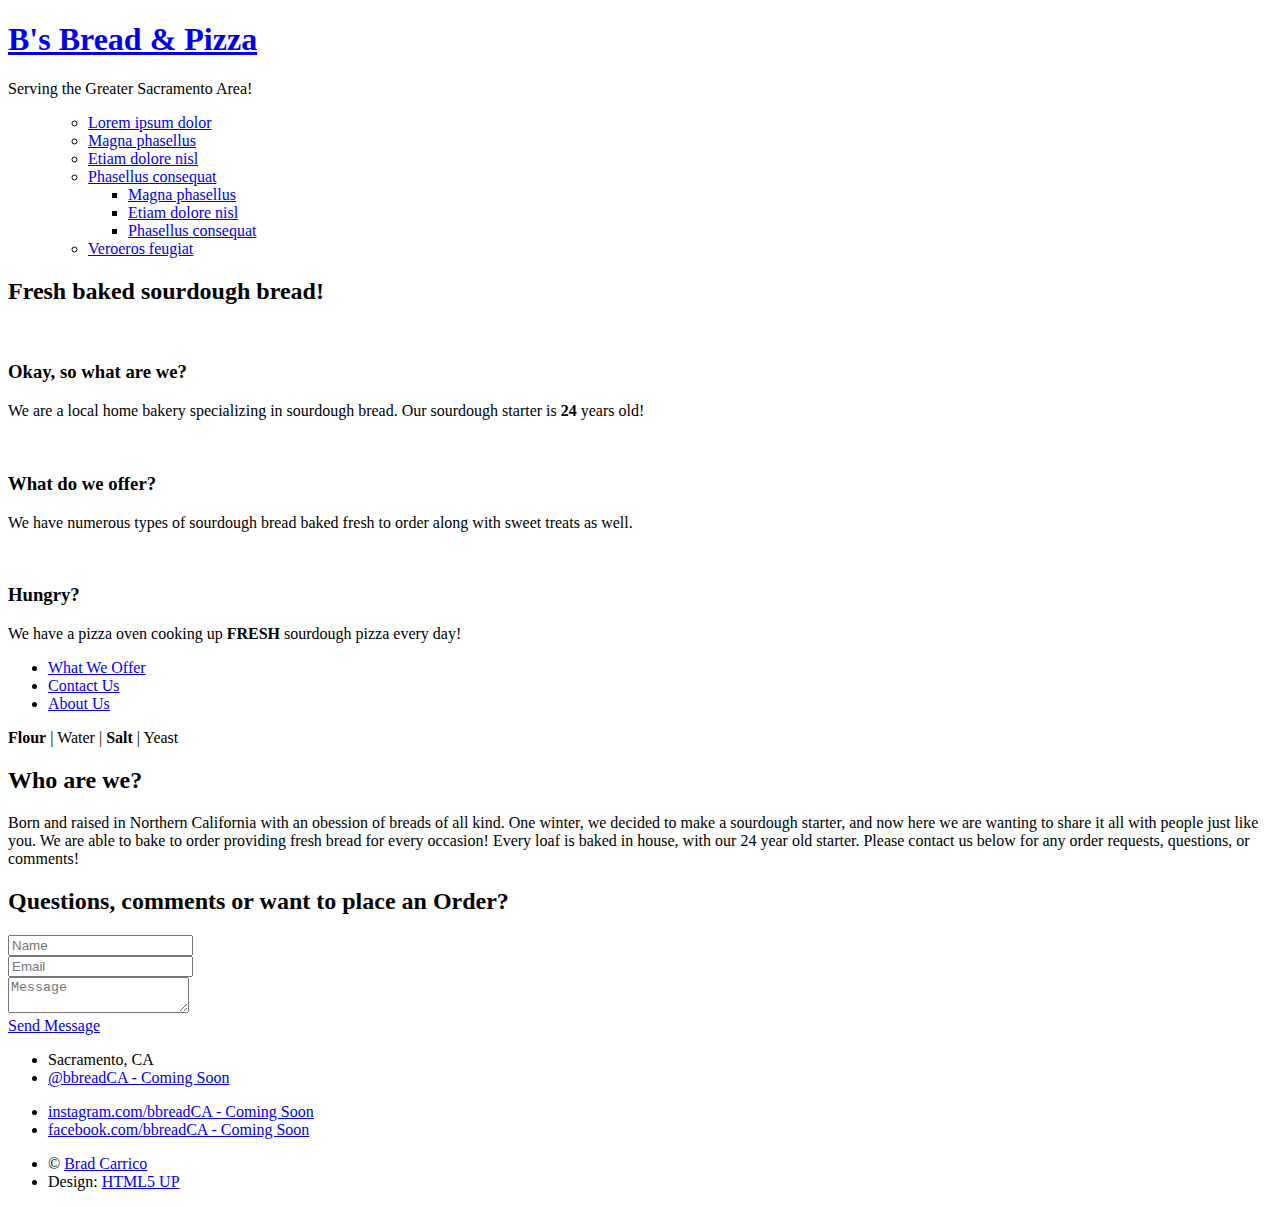
==== index.html @ 831bbad7 "Update text from example to live product. Info links to coming soon" ====
<!DOCTYPE HTML>
<!--
	Strongly Typed by HTML5 UP
	html5up.net | @ajlkn
	Free for personal and commercial use under the CCA 3.0 license (html5up.net/license)
-->
<html>
	<head>
		<title>B's Bread & Pizza</title>
		<meta charset="utf-8" />
		<meta name="viewport" content="width=device-width, initial-scale=1, user-scalable=no" />
		<link rel="stylesheet" href="assets/css/main.css" />
	</head>
	<body class="homepage is-preload">
		<div id="page-wrapper">

			<!-- Header -->
				<section id="header">
					<div class="container">

						<!-- Logo -->
							<h1 id="logo"><a href="index.html">B's Bread & Pizza</a></h1>
							<p>Serving the Greater Sacramento Area!</p>
							<!-- <p>111 North Street, Sacramento, CA 00000   |   (555) 555-5555</p> -->
						

						<!-- Nav -->
							<nav id="nav">
								<ul>
									<!-- <li><a class="icon solid fa-home" href="index.html"><span>Introduction</span></a></li>
									<li>
										<a href="#" class="icon fa-chart-bar"><span>Dropdown</span></a> -->
										<ul>
											<li><a href="#">Lorem ipsum dolor</a></li>
											<li><a href="#">Magna phasellus</a></li>
											<li><a href="#">Etiam dolore nisl</a></li>
											<li>
												<a href="#">Phasellus consequat</a>
												<ul>
													<li><a href="#">Magna phasellus</a></li>
													<li><a href="#">Etiam dolore nisl</a></li>
													<li><a href="#">Phasellus consequat</a></li>
												</ul>
											</li>
											<li><a href="#">Veroeros feugiat</a></li>
										</ul>
									</li>
									<!-- <li><a class="icon solid fa-cog" href="left-sidebar.html"><span>Left Sidebar</span></a></li> -->
									<!-- <li><a class="icon solid fa-retweet" href="right-sidebar.html"><span>Right Sidebar</span></a></li>
									<li><a class="icon solid fa-sitemap" href="no-sidebar.html"><span>No Sidebar</span></a></li> -->
								</ul>
							</nav>

					</div>
				</section>

			<!-- Features -->
				<section id="features">
					<div class="container">
						<header>
							<h2>Fresh baked <strong>sourdough</strong> bread!</h2>
						</header>
						<div class="row aln-center">
							<div class="col-4 col-6-medium col-12-small">

								<!-- Feature -->
									<section>
										<a href="#banner" class="image featured"><img src="images/bread01.jpg" alt="" /></a>
										<header>
											<h3>Okay, so what are we?</h3>
										</header>
										<p>We are a local home bakery specializing in sourdough bread. Our sourdough starter is <strong>24</strong> years old!</p>
									</section>

							</div>
							<div class="col-4 col-6-medium col-12-small">

								<!-- Feature -->
									<section>
										<a href="#" class="image featured"><img src="images/breads.jpg" alt="" /></a>
										<header>
											<h3>What do we offer?</h3>
										</header>
										<p>We have numerous types of sourdough bread baked fresh to order along with sweet treats as well.</p>
									</section>

							</div>
							<div class="col-4 col-6-medium col-12-small">

								<!-- Feature -->
									<section>
										<a href="#" class="image featured"><img src="images/pizza01.jpg" alt="" /></a>
										<header>
											<h3>Hungry?</h3>
										</header>
										<p>We have a pizza oven cooking up <strong>FRESH</strong> sourdough pizza every day!</p>
									</section>

							</div>
							<div class="col-12">
								<ul class="actions">
									<li><a href="./menu.html" class="button icon solid fa-file" target="_blank">What We Offer</a></li>
									<li><a href="#footer" class="button icon solid fa-file">Contact Us</a></li>
									<li><a href="#banner" class="button icon solid fa-file">About Us</a></li>
								</ul>
							</div>
						</div>
					</div>
				</section>

			<!-- Banner -->
				<section id="banner">
					<div class="container">
						<p><strong>Flour</strong> | Water | <strong>Salt</strong> | Yeast </p>
					</div>
				</section>

			<!-- Main -->
				<section id="main">
					<div class="container">
						<div class="row">

							<!-- Content -->
								<div id="content" class="col-8 col-12-medium">

									<!-- Post -->
										<article class="box post">
											<header>
												<h2>Who are we?</h2>
											</header>
											<!-- <a href="#" class="image featured"><img src="images/bakers02.jpg" alt="" /></a> -->
											<!-- <h3>I mean isn't it possible?</h3> -->
											<p>Born and raised in Northern California with an obession of breads of all kind. One winter, we decided to make a sourdough starter, and now here we are wanting to share it all with people just like you. We are able to bake to order providing fresh bread for every occasion! Every loaf is baked in house, with our 24 year old starter. Please contact us below for any order requests, questions, or comments!</p>
											<!-- <ul class="actions">
												<li><a href="#" class="button icon solid fa-file">Continue Reading</a></li>
											</ul> -->
										</article>

									<!-- Post -->
										<!-- <article class="box post">
											<header>
												<h2><a href="#">By the way, many thanks to <strong>regularjane</strong>
												for these awesome demo photos</a></h2>
											</header>
											<a href="#" class="image featured"><img src="images/pic05.jpg" alt="" /></a>
											<h3>You should probably check out her work</h3>
											<p>Phasellus laoreet massa id justo mattis pharetra. Fusce suscipit
											ligula vel quam viverra sit amet mollis tortor congue. Sed quis mauris
											sit amet magna accumsan tristique. Curabitur leo nibh, rutrum eu malesuada
											in, tristique at erat lorem ipsum dolor sit amet lorem ipsum sed consequat
											consequat magna tempus lorem ipsum consequat Phasellus laoreet massa id
											in, tristique at erat lorem ipsum dolor sit amet lorem ipsum sed consequat
											magna tempus veroeros lorem sed tempus aliquam lorem ipsum veroeros
											consequat magna tempus lorem ipsum consequat Phasellus laoreet massa id
											justo mattis pharetra. Fusce suscipit ligula vel quam viverra sit amet
											mollis tortor congue. Sed quis mauris sit amet magna accumsan tristique.
											Curabitur leo nibh, rutrum malesuada.</p>
											<p>Erat lorem ipsum veroeros consequat magna tempus lorem ipsum consequat
											Phasellus laoreet massa id justo mattis pharetra. Fusce suscipit ligula
											vel quam viverra sit amet mollis tortor congue. Sed quis mauris sit amet
											magna accumsan tristique. Curabitur leo nibh, rutrum eu malesuada in,
											tristique at erat. Curabitur leo nibh, rutrum eu malesuada in, tristique
											at erat lorem ipsum dolor sit amet lorem ipsum sed consequat magna
											tempus veroeros lorem sed tempus aliquam lorem ipsum veroeros consequat
											magna tempus.</p>
											<ul class="actions">
												<li><a href="#" class="button icon solid fa-file">Continue Reading</a></li>
											</ul>
										</article> -->

								<!-- </div> -->

							<!-- Sidebar -->
								<!-- <div id="sidebar" class="col-4 col-12-medium"> -->

									<!-- Excerpts -->
										<!-- <section>
											<ul class="divided"> -->
												<!-- <li> -->

													<!-- Excerpt -->
														<!-- <article class="box excerpt">
															<header>
																<span class="date">July 30</span>
																<h3><a href="#">Just another post</a></h3>
															</header>
															<p>Lorem ipsum dolor odio facilisis convallis. Etiam non nunc vel est
															suscipit convallis non id orci lorem ipsum sed magna consequat feugiat lorem dolore.</p>
														</article>

												</li>
												<li> -->

													<!-- Excerpt -->
														<!-- <article class="box excerpt">
															<header>
																<span class="date">July 28</span>
																<h3><a href="#">And another post</a></h3>
															</header>
															<p>Lorem ipsum dolor odio facilisis convallis. Etiam non nunc vel est
															suscipit convallis non id orci lorem ipsum sed magna consequat feugiat lorem dolore.</p>
														</article>

													</li> -->
												<!-- <li> -->

													<!-- Excerpt -->
														<!-- <article class="box excerpt">
															<header>
																<span class="date">July 24</span>
																<h3><a href="#">One more post</a></h3>
															</header>
															<p>Lorem ipsum dolor odio facilisis convallis. Etiam non nunc vel est
															suscipit convallis non id orci lorem ipsum sed magna consequat feugiat lorem dolore.</p>
														</article>

												</li>
											</ul>
										</section> -->

									<!-- Highlights -->
										<!-- <section>
											<ul class="divided">
												<li> -->

													<!-- Highlight -->
														<!-- <article class="box highlight">
															<header>
																<h3><a href="#">Something of note</a></h3>
															</header>
															<a href="#" class="image left"><img src="images/pic06.jpg" alt="" /></a>
															<p>Phasellus sed laoreet massa id justo mattis pharetra. Fusce suscipit ligula vel quam
															viverra sit amet mollis tortor congue magna lorem ipsum dolor et quisque ut odio facilisis
															convallis. Etiam non nunc vel est suscipit convallis non id orci. Ut interdum tempus
															facilisis convallis. Etiam non nunc vel est suscipit convallis non id orci.</p>
															<ul class="actions">
																<li><a href="#" class="button icon solid fa-file">Learn More</a></li>
															</ul>
														</article>

												</li> -->
													<!-- <li> -->

													<!-- Highlight -->
														<!-- <article class="box highlight">
															<header>
																<h3><a href="#">Something of less note</a></h3>
															</header>
															<a href="#" class="image left"><img src="images/pic07.jpg" alt="" /></a>
															<p>Phasellus sed laoreet massa id justo mattis pharetra. Fusce suscipit ligula vel quam
															viverra sit amet mollis tortor congue magna lorem ipsum dolor et quisque ut odio facilisis
															convallis. Etiam non nunc vel est suscipit convallis non id orci. Ut interdum tempus
															facilisis convallis. Etiam non nunc vel est suscipit convallis non id orci.</p>
															<ul class="actions">
																<li><a href="#" class="button icon solid fa-file">Learn More</a></li>
															</ul> -->
														<!-- </article> -->

												<!-- </li> -->
											<!-- </ul>
										</section> -->

								<!-- </div> -->

						</div>
					</div>
				</section>

			<!-- Footer -->
				<section id="footer">
					<div class="container">
						<header>
							<h2>Questions, comments or want to place an Order?</h2>
						</header>
						<div class="row">
							<div class="col-6 col-12-medium">
								<section>
									<form method="post" action="#">
										<div class="row gtr-50">
											<div class="col-6 col-12-small">
												<input name="name" placeholder="Name" type="text" />
											</div>
											<div class="col-6 col-12-small">
												<input name="email" placeholder="Email" type="text" />
											</div>
											<div class="col-12">
												<textarea name="message" placeholder="Message"></textarea>
											</div>
											<div class="col-12">
												<a href="#" class="form-button-submit button icon solid fa-envelope">Send Message</a>
											</div>
										</div>
									</form>
								</section>
							</div>
							<div class="col-6 col-12-medium">
								<section>
									<!-- <p>Erat lorem ipsum veroeros consequat magna tempus lorem ipsum consequat Phaselamet
									mollis tortor congue. Sed quis mauris sit amet magna accumsan tristique. Curabitur
									leo nibh, rutrum eu malesuada.</p> -->
									<div class="row">
										<div class="col-6 col-12-small">
											<ul class="icons">
												<li class="icon solid fa-home">
													Sacramento, CA
												</li>
												<li class="icon brands fa-twitter">
													<a href="#">@bbreadCA - Coming Soon</a>
												</li>
												<!-- <li class="icon solid fa-phone">
													(555) 555-5555
												</li> -->
												<!-- <li class="icon solid fa-envelope">
													<a href="#">orders@bbread.com</a>
												</li> -->
											</ul>
										</div>
										<div class="col-6 col-12-small">
											<ul class="icons">
												
												<li class="icon brands fa-instagram">
													<a href="#">instagram.com/bbreadCA - Coming Soon</a>
												</li>
												<!-- <li class="icon brands fa-dribbble">
													<a href="#">dribbble.com/untitled</a>
												</li> -->
												<li class="icon brands fa-facebook-f">
													<a href="#">facebook.com/bbreadCA - Coming Soon</a>
												</li>
											</ul>
										</div>
									</div>
								</section>
							</div>
						</div>
					</div>
					<div id="copyright" class="container">
						<ul class="links">
							<li>&copy; <a href="https://carrib.netlify.app" target="_blank">Brad Carrico</a></li><li>Design: <a href="http://html5up.net" target="_blank">HTML5 UP</a></li>
						</ul>
					</div>
				</section>

		</div>

		<!-- Scripts -->
			<script src="assets/js/jquery.min.js"></script>
			<script src="assets/js/jquery.dropotron.min.js"></script>
			<script src="assets/js/browser.min.js"></script>
			<script src="assets/js/breakpoints.min.js"></script>
			<script src="assets/js/util.js"></script>
			<script src="assets/js/main.js"></script>

	</body>
</html>
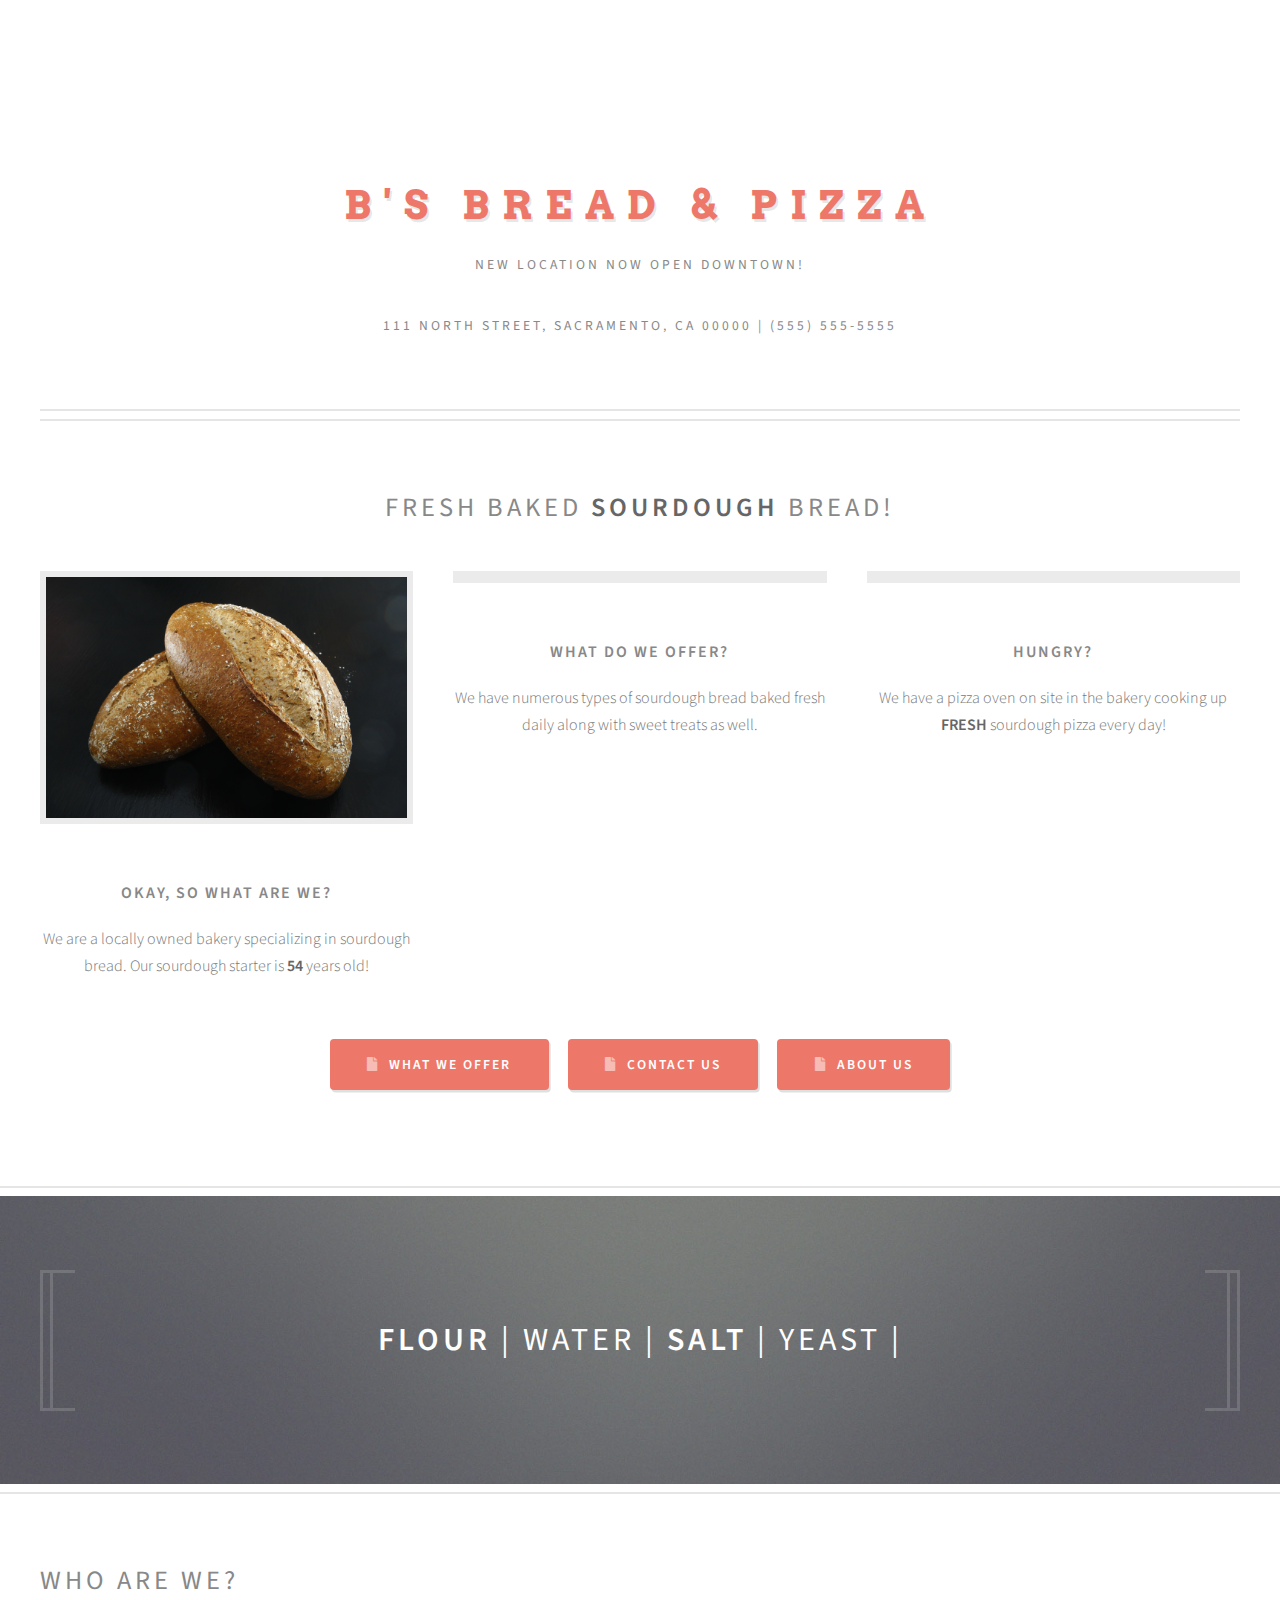
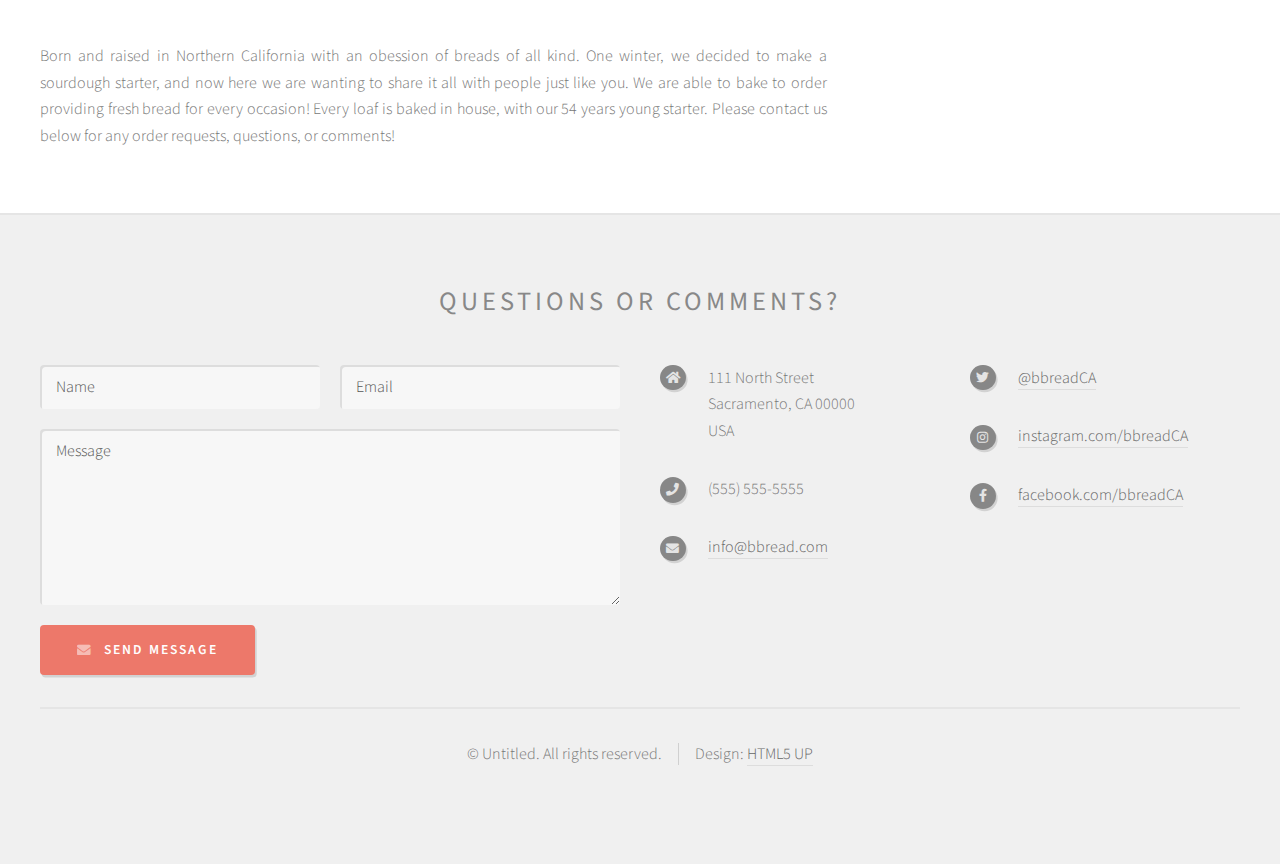
==== commit c6b5a0e1: "first commit" ====
--- a/index.html
+++ b/index.html
@@ -20,8 +20,8 @@
 
 						<!-- Logo -->
 							<h1 id="logo"><a href="index.html">B's Bread & Pizza</a></h1>
-							<p>Serving the Greater Sacramento Area!</p>
-							<!-- <p>111 North Street, Sacramento, CA 00000   |   (555) 555-5555</p> -->
+							<p>New location now open downtown!</p>
+							<p>111 North Street, Sacramento, CA 00000   |   (555) 555-5555</p>
 						
 
 						<!-- Nav -->
@@ -69,7 +69,7 @@
 										<header>
 											<h3>Okay, so what are we?</h3>
 										</header>
-										<p>We are a local home bakery specializing in sourdough bread. Our sourdough starter is <strong>24</strong> years old!</p>
+										<p>We are a locally owned bakery specializing in sourdough bread. Our sourdough starter is <strong>54</strong> years old!</p>
 									</section>
 
 							</div>
@@ -81,7 +81,7 @@
 										<header>
 											<h3>What do we offer?</h3>
 										</header>
-										<p>We have numerous types of sourdough bread baked fresh to order along with sweet treats as well.</p>
+										<p>We have numerous types of sourdough bread baked fresh daily along with sweet treats as well.</p>
 									</section>
 
 							</div>
@@ -93,13 +93,13 @@
 										<header>
 											<h3>Hungry?</h3>
 										</header>
-										<p>We have a pizza oven cooking up <strong>FRESH</strong> sourdough pizza every day!</p>
+										<p>We have a pizza oven on site in the bakery cooking up <strong>FRESH</strong> sourdough pizza every day!</p>
 									</section>
 
 							</div>
 							<div class="col-12">
 								<ul class="actions">
-									<li><a href="./menu.html" class="button icon solid fa-file" target="_blank">What We Offer</a></li>
+									<li><a href="./menu.html" class="button icon solid fa-file">What We Offer</a></li>
 									<li><a href="#footer" class="button icon solid fa-file">Contact Us</a></li>
 									<li><a href="#banner" class="button icon solid fa-file">About Us</a></li>
 								</ul>
@@ -111,7 +111,7 @@
 			<!-- Banner -->
 				<section id="banner">
 					<div class="container">
-						<p><strong>Flour</strong> | Water | <strong>Salt</strong> | Yeast </p>
+						<p><strong>Flour</strong> | Water | <strong>Salt</strong> | Yeast |</p>
 					</div>
 				</section>
 
@@ -130,7 +130,7 @@
 											</header>
 											<!-- <a href="#" class="image featured"><img src="images/bakers02.jpg" alt="" /></a> -->
 											<!-- <h3>I mean isn't it possible?</h3> -->
-											<p>Born and raised in Northern California with an obession of breads of all kind. One winter, we decided to make a sourdough starter, and now here we are wanting to share it all with people just like you. We are able to bake to order providing fresh bread for every occasion! Every loaf is baked in house, with our 24 year old starter. Please contact us below for any order requests, questions, or comments!</p>
+											<p>Born and raised in Northern California with an obession of breads of all kind. One winter, we decided to make a sourdough starter, and now here we are wanting to share it all with people just like you. We are able to bake to order providing fresh bread for every occasion! Every loaf is baked in house, with our 54 years young starter. Please contact us below for any order requests, questions, or comments!</p>
 											<!-- <ul class="actions">
 												<li><a href="#" class="button icon solid fa-file">Continue Reading</a></li>
 											</ul> -->
@@ -270,7 +270,7 @@
 				<section id="footer">
 					<div class="container">
 						<header>
-							<h2>Questions, comments or want to place an Order?</h2>
+							<h2>Questions or comments?</h2>
 						</header>
 						<div class="row">
 							<div class="col-6 col-12-medium">
@@ -302,30 +302,31 @@
 										<div class="col-6 col-12-small">
 											<ul class="icons">
 												<li class="icon solid fa-home">
-													Sacramento, CA
-												</li>
-												<li class="icon brands fa-twitter">
-													<a href="#">@bbreadCA - Coming Soon</a>
-												</li>
-												<!-- <li class="icon solid fa-phone">
+													111 North Street<br />
+													Sacramento, CA 00000<br />
+													USA
+												</li>
+												<li class="icon solid fa-phone">
 													(555) 555-5555
-												</li> -->
-												<!-- <li class="icon solid fa-envelope">
-													<a href="#">orders@bbread.com</a>
-												</li> -->
+												</li>
+												<li class="icon solid fa-envelope">
+													<a href="#">info@bbread.com</a>
+												</li>
 											</ul>
 										</div>
 										<div class="col-6 col-12-small">
 											<ul class="icons">
-												
+												<li class="icon brands fa-twitter">
+													<a href="#">@bbreadCA</a>
+												</li>
 												<li class="icon brands fa-instagram">
-													<a href="#">instagram.com/bbreadCA - Coming Soon</a>
+													<a href="#">instagram.com/bbreadCA</a>
 												</li>
 												<!-- <li class="icon brands fa-dribbble">
-													<a href="#">dribbble.com/untitled</a>
-												</li> -->
+													<a href="#">dribbble.com/untitled</a> -->
+												</li>
 												<li class="icon brands fa-facebook-f">
-													<a href="#">facebook.com/bbreadCA - Coming Soon</a>
+													<a href="#">facebook.com/bbreadCA</a>
 												</li>
 											</ul>
 										</div>
@@ -336,7 +337,7 @@
 					</div>
 					<div id="copyright" class="container">
 						<ul class="links">
-							<li>&copy; <a href="https://carrib.netlify.app" target="_blank">Brad Carrico</a></li><li>Design: <a href="http://html5up.net" target="_blank">HTML5 UP</a></li>
+							<li>&copy; Untitled. All rights reserved.</li><li>Design: <a href="http://html5up.net">HTML5 UP</a></li>
 						</ul>
 					</div>
 				</section>
--- a/assets/css/main.css
+++ b/assets/css/main.css
@@ -0,0 +1,2705 @@
+@import url("fontawesome-all.min.css");
+@import url("https://fonts.googleapis.com/css?family=Source+Sans+Pro:300,400,600|Arvo:700");
+
+/*
+	Strongly Typed by HTML5 UP
+	html5up.net | @ajlkn
+	Free for personal and commercial use under the CCA 3.0 license (html5up.net/license)
+*/
+
+html, body, div, span, applet, object,
+iframe, h1, h2, h3, h4, h5, h6, p, blockquote,
+pre, a, abbr, acronym, address, big, cite,
+code, del, dfn, em, img, ins, kbd, q, s, samp,
+small, strike, strong, sub, sup, tt, var, b,
+u, i, center, dl, dt, dd, ol, ul, li, fieldset,
+form, label, legend, table, caption, tbody,
+tfoot, thead, tr, th, td, article, aside,
+canvas, details, embed, figure, figcaption,
+footer, header, hgroup, menu, nav, output, ruby,
+section, summary, time, mark, audio, video {
+	margin: 0;
+	padding: 0;
+	border: 0;
+	font-size: 100%;
+	font: inherit;
+	vertical-align: baseline;}
+
+article, aside, details, figcaption, figure,
+footer, header, hgroup, menu, nav, section {
+	display: block;}
+
+body {
+	line-height: 1;
+}
+
+ol, ul {
+	list-style: none;
+}
+
+blockquote, q {
+	quotes: none;
+}
+
+	blockquote:before, blockquote:after, q:before, q:after {
+		content: '';
+		content: none;
+	}
+
+table {
+	border-collapse: collapse;
+	border-spacing: 0;
+}
+
+body {
+	-webkit-text-size-adjust: none;
+}
+
+mark {
+	background-color: transparent;
+	color: inherit;
+}
+
+input::-moz-focus-inner {
+	border: 0;
+	padding: 0;
+}
+
+input, select, textarea {
+	-moz-appearance: none;
+	-webkit-appearance: none;
+	-ms-appearance: none;
+	appearance: none;
+}
+
+/* Basic */
+
+	html {
+		box-sizing: border-box;
+	}
+
+	*, *:before, *:after {
+		box-sizing: inherit;
+	}
+
+	body {
+		background: #f0f0f0;
+	}
+
+		body.is-preload *, body.is-preload *:before, body.is-preload *:after {
+			-moz-animation: none !important;
+			-webkit-animation: none !important;
+			-ms-animation: none !important;
+			animation: none !important;
+			-moz-transition: none !important;
+			-webkit-transition: none !important;
+			-ms-transition: none !important;
+			transition: none !important;
+		}
+
+	body, input, textarea, select {
+		font-family: 'Source Sans Pro';
+		font-weight: 300;
+		color: #777;
+		line-height: 1.65em;
+		font-size: 15pt;
+	}
+
+	h1, h2, h3, h4, h5, h6 {
+		font-weight: 600;
+		text-transform: uppercase;
+		color: #888;
+	}
+
+	h1 a, h2 a, h3 a, h4 a, h5 a, h6 a {
+		color: inherit;
+		text-decoration: none;
+		border: 0;
+	}
+
+	h2 {
+		font-size: 1.65em;
+		font-weight: 400;
+		letter-spacing: 4px;
+		margin: 0 0 1.5em 0;
+		line-height: 1.75em;
+	}
+
+	h3 {
+		font-size: 1em;
+		letter-spacing: 2px;
+		margin: 0 0 1.25em 0;
+	}
+
+	a {
+		-moz-transition: color 0.25s ease-in-out, border-bottom-color 0.25s ease-in-out;
+		-webkit-transition: color 0.25s ease-in-out, border-bottom-color 0.25s ease-in-out;
+		-ms-transition: color 0.25s ease-in-out, border-bottom-color 0.25s ease-in-out;
+		transition: color 0.25s ease-in-out, border-bottom-color 0.25s ease-in-out;
+		color: #666;
+		text-decoration: none;
+		border-bottom: solid 1px #ddd;
+	}
+
+		a strong {
+			-moz-transition: color 0.25s ease-in-out, border-bottom-color 0.25s ease-in-out;
+			-webkit-transition: color 0.25s ease-in-out, border-bottom-color 0.25s ease-in-out;
+			-ms-transition: color 0.25s ease-in-out, border-bottom-color 0.25s ease-in-out;
+			transition: color 0.25s ease-in-out, border-bottom-color 0.25s ease-in-out;
+		}
+
+		a:hover {
+			color: #ed786a;
+			border-bottom-color: rgba(255, 255, 255, 0);
+		}
+
+			a:hover strong {
+				color: #ed786a;
+			}
+
+	strong, b {
+		font-weight: 600;
+		color: #666;
+	}
+
+	em, i {
+		font-style: italic;
+	}
+
+	sub {
+		position: relative;
+		top: 0.5em;
+		font-size: 0.8em;
+	}
+
+	sup {
+		position: relative;
+		top: -0.5em;
+		font-size: 0.8em;
+	}
+
+	hr {
+		border: 0;
+		border-top: solid 1px #ddd;
+	}
+
+	blockquote {
+		border-left: solid 0.5em #ddd;
+		padding: 1em 0 1em 2em;
+		font-style: italic;
+	}
+
+	p {
+		text-align: justify;
+		margin-bottom: 2em;
+	}
+
+	ul, ol, dl, table, blockquote {
+		margin-bottom: 2em;
+	}
+
+	br.clear {
+		clear: both;
+	}
+
+/* Container */
+
+	.container {
+		margin: 0 auto;
+		max-width: 100%;
+		width: 70em;
+	}
+
+		@media screen and (max-width: 1680px) {
+
+			.container {
+				width: 68em;
+			}
+
+		}
+
+		@media screen and (max-width: 1280px) {
+
+			.container {
+				width: calc(100% - 80px);
+			}
+
+		}
+
+		@media screen and (max-width: 980px) {
+
+			.container {
+				width: calc(100% - 100px);
+			}
+
+		}
+
+		@media screen and (max-width: 736px) {
+
+			.container {
+				width: calc(100% - 40px);
+			}
+
+		}
+
+/* Row */
+
+	.row {
+		display: flex;
+		flex-wrap: wrap;
+		box-sizing: border-box;
+		align-items: stretch;
+	}
+
+		.row > * {
+			box-sizing: border-box;
+		}
+
+		.row.gtr-uniform > * > :last-child {
+			margin-bottom: 0;
+		}
+
+		.row.aln-left {
+			justify-content: flex-start;
+		}
+
+		.row.aln-center {
+			justify-content: center;
+		}
+
+		.row.aln-right {
+			justify-content: flex-end;
+		}
+
+		.row.aln-top {
+			align-items: flex-start;
+		}
+
+		.row.aln-middle {
+			align-items: center;
+		}
+
+		.row.aln-bottom {
+			align-items: flex-end;
+		}
+
+		.row > .imp {
+			order: -1;
+		}
+
+		.row > .col-1 {
+			width: 8.33333%;
+		}
+
+		.row > .off-1 {
+			margin-left: 8.33333%;
+		}
+
+		.row > .col-2 {
+			width: 16.66667%;
+		}
+
+		.row > .off-2 {
+			margin-left: 16.66667%;
+		}
+
+		.row > .col-3 {
+			width: 25%;
+		}
+
+		.row > .off-3 {
+			margin-left: 25%;
+		}
+
+		.row > .col-4 {
+			width: 33.33333%;
+		}
+
+		.row > .off-4 {
+			margin-left: 33.33333%;
+		}
+
+		.row > .col-5 {
+			width: 41.66667%;
+		}
+
+		.row > .off-5 {
+			margin-left: 41.66667%;
+		}
+
+		.row > .col-6 {
+			width: 50%;
+		}
+
+		.row > .off-6 {
+			margin-left: 50%;
+		}
+
+		.row > .col-7 {
+			width: 58.33333%;
+		}
+
+		.row > .off-7 {
+			margin-left: 58.33333%;
+		}
+
+		.row > .col-8 {
+			width: 66.66667%;
+		}
+
+		.row > .off-8 {
+			margin-left: 66.66667%;
+		}
+
+		.row > .col-9 {
+			width: 75%;
+		}
+
+		.row > .off-9 {
+			margin-left: 75%;
+		}
+
+		.row > .col-10 {
+			width: 83.33333%;
+		}
+
+		.row > .off-10 {
+			margin-left: 83.33333%;
+		}
+
+		.row > .col-11 {
+			width: 91.66667%;
+		}
+
+		.row > .off-11 {
+			margin-left: 91.66667%;
+		}
+
+		.row > .col-12 {
+			width: 100%;
+		}
+
+		.row > .off-12 {
+			margin-left: 100%;
+		}
+
+		.row.gtr-0 {
+			margin-top: 0px;
+			margin-left: 0px;
+		}
+
+			.row.gtr-0 > * {
+				padding: 0px 0 0 0px;
+			}
+
+			.row.gtr-0.gtr-uniform {
+				margin-top: 0px;
+			}
+
+				.row.gtr-0.gtr-uniform > * {
+					padding-top: 0px;
+				}
+
+		.row.gtr-25 {
+			margin-top: -12.5px;
+			margin-left: -12.5px;
+		}
+
+			.row.gtr-25 > * {
+				padding: 12.5px 0 0 12.5px;
+			}
+
+			.row.gtr-25.gtr-uniform {
+				margin-top: -12.5px;
+			}
+
+				.row.gtr-25.gtr-uniform > * {
+					padding-top: 12.5px;
+				}
+
+		.row.gtr-50 {
+			margin-top: -25px;
+			margin-left: -25px;
+		}
+
+			.row.gtr-50 > * {
+				padding: 25px 0 0 25px;
+			}
+
+			.row.gtr-50.gtr-uniform {
+				margin-top: -25px;
+			}
+
+				.row.gtr-50.gtr-uniform > * {
+					padding-top: 25px;
+				}
+
+		.row {
+			margin-top: -50px;
+			margin-left: -50px;
+		}
+
+			.row > * {
+				padding: 50px 0 0 50px;
+			}
+
+			.row.gtr-uniform {
+				margin-top: -50px;
+			}
+
+				.row.gtr-uniform > * {
+					padding-top: 50px;
+				}
+
+		.row.gtr-150 {
+			margin-top: -75px;
+			margin-left: -75px;
+		}
+
+			.row.gtr-150 > * {
+				padding: 75px 0 0 75px;
+			}
+
+			.row.gtr-150.gtr-uniform {
+				margin-top: -75px;
+			}
+
+				.row.gtr-150.gtr-uniform > * {
+					padding-top: 75px;
+				}
+
+		.row.gtr-200 {
+			margin-top: -100px;
+			margin-left: -100px;
+		}
+
+			.row.gtr-200 > * {
+				padding: 100px 0 0 100px;
+			}
+
+			.row.gtr-200.gtr-uniform {
+				margin-top: -100px;
+			}
+
+				.row.gtr-200.gtr-uniform > * {
+					padding-top: 100px;
+				}
+
+		@media screen and (max-width: 1680px) {
+
+			.row {
+				display: flex;
+				flex-wrap: wrap;
+				box-sizing: border-box;
+				align-items: stretch;
+			}
+
+				.row > * {
+					box-sizing: border-box;
+				}
+
+				.row.gtr-uniform > * > :last-child {
+					margin-bottom: 0;
+				}
+
+				.row.aln-left {
+					justify-content: flex-start;
+				}
+
+				.row.aln-center {
+					justify-content: center;
+				}
+
+				.row.aln-right {
+					justify-content: flex-end;
+				}
+
+				.row.aln-top {
+					align-items: flex-start;
+				}
+
+				.row.aln-middle {
+					align-items: center;
+				}
+
+				.row.aln-bottom {
+					align-items: flex-end;
+				}
+
+				.row > .imp-xlarge {
+					order: -1;
+				}
+
+				.row > .col-1-xlarge {
+					width: 8.33333%;
+				}
+
+				.row > .off-1-xlarge {
+					margin-left: 8.33333%;
+				}
+
+				.row > .col-2-xlarge {
+					width: 16.66667%;
+				}
+
+				.row > .off-2-xlarge {
+					margin-left: 16.66667%;
+				}
+
+				.row > .col-3-xlarge {
+					width: 25%;
+				}
+
+				.row > .off-3-xlarge {
+					margin-left: 25%;
+				}
+
+				.row > .col-4-xlarge {
+					width: 33.33333%;
+				}
+
+				.row > .off-4-xlarge {
+					margin-left: 33.33333%;
+				}
+
+				.row > .col-5-xlarge {
+					width: 41.66667%;
+				}
+
+				.row > .off-5-xlarge {
+					margin-left: 41.66667%;
+				}
+
+				.row > .col-6-xlarge {
+					width: 50%;
+				}
+
+				.row > .off-6-xlarge {
+					margin-left: 50%;
+				}
+
+				.row > .col-7-xlarge {
+					width: 58.33333%;
+				}
+
+				.row > .off-7-xlarge {
+					margin-left: 58.33333%;
+				}
+
+				.row > .col-8-xlarge {
+					width: 66.66667%;
+				}
+
+				.row > .off-8-xlarge {
+					margin-left: 66.66667%;
+				}
+
+				.row > .col-9-xlarge {
+					width: 75%;
+				}
+
+				.row > .off-9-xlarge {
+					margin-left: 75%;
+				}
+
+				.row > .col-10-xlarge {
+					width: 83.33333%;
+				}
+
+				.row > .off-10-xlarge {
+					margin-left: 83.33333%;
+				}
+
+				.row > .col-11-xlarge {
+					width: 91.66667%;
+				}
+
+				.row > .off-11-xlarge {
+					margin-left: 91.66667%;
+				}
+
+				.row > .col-12-xlarge {
+					width: 100%;
+				}
+
+				.row > .off-12-xlarge {
+					margin-left: 100%;
+				}
+
+				.row.gtr-0 {
+					margin-top: 0px;
+					margin-left: 0px;
+				}
+
+					.row.gtr-0 > * {
+						padding: 0px 0 0 0px;
+					}
+
+					.row.gtr-0.gtr-uniform {
+						margin-top: 0px;
+					}
+
+						.row.gtr-0.gtr-uniform > * {
+							padding-top: 0px;
+						}
+
+				.row.gtr-25 {
+					margin-top: -12.5px;
+					margin-left: -12.5px;
+				}
+
+					.row.gtr-25 > * {
+						padding: 12.5px 0 0 12.5px;
+					}
+
+					.row.gtr-25.gtr-uniform {
+						margin-top: -12.5px;
+					}
+
+						.row.gtr-25.gtr-uniform > * {
+							padding-top: 12.5px;
+						}
+
+				.row.gtr-50 {
+					margin-top: -25px;
+					margin-left: -25px;
+				}
+
+					.row.gtr-50 > * {
+						padding: 25px 0 0 25px;
+					}
+
+					.row.gtr-50.gtr-uniform {
+						margin-top: -25px;
+					}
+
+						.row.gtr-50.gtr-uniform > * {
+							padding-top: 25px;
+						}
+
+				.row {
+					margin-top: -50px;
+					margin-left: -50px;
+				}
+
+					.row > * {
+						padding: 50px 0 0 50px;
+					}
+
+					.row.gtr-uniform {
+						margin-top: -50px;
+					}
+
+						.row.gtr-uniform > * {
+							padding-top: 50px;
+						}
+
+				.row.gtr-150 {
+					margin-top: -75px;
+					margin-left: -75px;
+				}
+
+					.row.gtr-150 > * {
+						padding: 75px 0 0 75px;
+					}
+
+					.row.gtr-150.gtr-uniform {
+						margin-top: -75px;
+					}
+
+						.row.gtr-150.gtr-uniform > * {
+							padding-top: 75px;
+						}
+
+				.row.gtr-200 {
+					margin-top: -100px;
+					margin-left: -100px;
+				}
+
+					.row.gtr-200 > * {
+						padding: 100px 0 0 100px;
+					}
+
+					.row.gtr-200.gtr-uniform {
+						margin-top: -100px;
+					}
+
+						.row.gtr-200.gtr-uniform > * {
+							padding-top: 100px;
+						}
+
+		}
+
+		@media screen and (max-width: 1280px) {
+
+			.row {
+				display: flex;
+				flex-wrap: wrap;
+				box-sizing: border-box;
+				align-items: stretch;
+			}
+
+				.row > * {
+					box-sizing: border-box;
+				}
+
+				.row.gtr-uniform > * > :last-child {
+					margin-bottom: 0;
+				}
+
+				.row.aln-left {
+					justify-content: flex-start;
+				}
+
+				.row.aln-center {
+					justify-content: center;
+				}
+
+				.row.aln-right {
+					justify-content: flex-end;
+				}
+
+				.row.aln-top {
+					align-items: flex-start;
+				}
+
+				.row.aln-middle {
+					align-items: center;
+				}
+
+				.row.aln-bottom {
+					align-items: flex-end;
+				}
+
+				.row > .imp-large {
+					order: -1;
+				}
+
+				.row > .col-1-large {
+					width: 8.33333%;
+				}
+
+				.row > .off-1-large {
+					margin-left: 8.33333%;
+				}
+
+				.row > .col-2-large {
+					width: 16.66667%;
+				}
+
+				.row > .off-2-large {
+					margin-left: 16.66667%;
+				}
+
+				.row > .col-3-large {
+					width: 25%;
+				}
+
+				.row > .off-3-large {
+					margin-left: 25%;
+				}
+
+				.row > .col-4-large {
+					width: 33.33333%;
+				}
+
+				.row > .off-4-large {
+					margin-left: 33.33333%;
+				}
+
+				.row > .col-5-large {
+					width: 41.66667%;
+				}
+
+				.row > .off-5-large {
+					margin-left: 41.66667%;
+				}
+
+				.row > .col-6-large {
+					width: 50%;
+				}
+
+				.row > .off-6-large {
+					margin-left: 50%;
+				}
+
+				.row > .col-7-large {
+					width: 58.33333%;
+				}
+
+				.row > .off-7-large {
+					margin-left: 58.33333%;
+				}
+
+				.row > .col-8-large {
+					width: 66.66667%;
+				}
+
+				.row > .off-8-large {
+					margin-left: 66.66667%;
+				}
+
+				.row > .col-9-large {
+					width: 75%;
+				}
+
+				.row > .off-9-large {
+					margin-left: 75%;
+				}
+
+				.row > .col-10-large {
+					width: 83.33333%;
+				}
+
+				.row > .off-10-large {
+					margin-left: 83.33333%;
+				}
+
+				.row > .col-11-large {
+					width: 91.66667%;
+				}
+
+				.row > .off-11-large {
+					margin-left: 91.66667%;
+				}
+
+				.row > .col-12-large {
+					width: 100%;
+				}
+
+				.row > .off-12-large {
+					margin-left: 100%;
+				}
+
+				.row.gtr-0 {
+					margin-top: 0px;
+					margin-left: 0px;
+				}
+
+					.row.gtr-0 > * {
+						padding: 0px 0 0 0px;
+					}
+
+					.row.gtr-0.gtr-uniform {
+						margin-top: 0px;
+					}
+
+						.row.gtr-0.gtr-uniform > * {
+							padding-top: 0px;
+						}
+
+				.row.gtr-25 {
+					margin-top: -10px;
+					margin-left: -10px;
+				}
+
+					.row.gtr-25 > * {
+						padding: 10px 0 0 10px;
+					}
+
+					.row.gtr-25.gtr-uniform {
+						margin-top: -10px;
+					}
+
+						.row.gtr-25.gtr-uniform > * {
+							padding-top: 10px;
+						}
+
+				.row.gtr-50 {
+					margin-top: -20px;
+					margin-left: -20px;
+				}
+
+					.row.gtr-50 > * {
+						padding: 20px 0 0 20px;
+					}
+
+					.row.gtr-50.gtr-uniform {
+						margin-top: -20px;
+					}
+
+						.row.gtr-50.gtr-uniform > * {
+							padding-top: 20px;
+						}
+
+				.row {
+					margin-top: -40px;
+					margin-left: -40px;
+				}
+
+					.row > * {
+						padding: 40px 0 0 40px;
+					}
+
+					.row.gtr-uniform {
+						margin-top: -40px;
+					}
+
+						.row.gtr-uniform > * {
+							padding-top: 40px;
+						}
+
+				.row.gtr-150 {
+					margin-top: -60px;
+					margin-left: -60px;
+				}
+
+					.row.gtr-150 > * {
+						padding: 60px 0 0 60px;
+					}
+
+					.row.gtr-150.gtr-uniform {
+						margin-top: -60px;
+					}
+
+						.row.gtr-150.gtr-uniform > * {
+							padding-top: 60px;
+						}
+
+				.row.gtr-200 {
+					margin-top: -80px;
+					margin-left: -80px;
+				}
+
+					.row.gtr-200 > * {
+						padding: 80px 0 0 80px;
+					}
+
+					.row.gtr-200.gtr-uniform {
+						margin-top: -80px;
+					}
+
+						.row.gtr-200.gtr-uniform > * {
+							padding-top: 80px;
+						}
+
+		}
+
+		@media screen and (max-width: 980px) {
+
+			.row {
+				display: flex;
+				flex-wrap: wrap;
+				box-sizing: border-box;
+				align-items: stretch;
+			}
+
+				.row > * {
+					box-sizing: border-box;
+				}
+
+				.row.gtr-uniform > * > :last-child {
+					margin-bottom: 0;
+				}
+
+				.row.aln-left {
+					justify-content: flex-start;
+				}
+
+				.row.aln-center {
+					justify-content: center;
+				}
+
+				.row.aln-right {
+					justify-content: flex-end;
+				}
+
+				.row.aln-top {
+					align-items: flex-start;
+				}
+
+				.row.aln-middle {
+					align-items: center;
+				}
+
+				.row.aln-bottom {
+					align-items: flex-end;
+				}
+
+				.row > .imp-medium {
+					order: -1;
+				}
+
+				.row > .col-1-medium {
+					width: 8.33333%;
+				}
+
+				.row > .off-1-medium {
+					margin-left: 8.33333%;
+				}
+
+				.row > .col-2-medium {
+					width: 16.66667%;
+				}
+
+				.row > .off-2-medium {
+					margin-left: 16.66667%;
+				}
+
+				.row > .col-3-medium {
+					width: 25%;
+				}
+
+				.row > .off-3-medium {
+					margin-left: 25%;
+				}
+
+				.row > .col-4-medium {
+					width: 33.33333%;
+				}
+
+				.row > .off-4-medium {
+					margin-left: 33.33333%;
+				}
+
+				.row > .col-5-medium {
+					width: 41.66667%;
+				}
+
+				.row > .off-5-medium {
+					margin-left: 41.66667%;
+				}
+
+				.row > .col-6-medium {
+					width: 50%;
+				}
+
+				.row > .off-6-medium {
+					margin-left: 50%;
+				}
+
+				.row > .col-7-medium {
+					width: 58.33333%;
+				}
+
+				.row > .off-7-medium {
+					margin-left: 58.33333%;
+				}
+
+				.row > .col-8-medium {
+					width: 66.66667%;
+				}
+
+				.row > .off-8-medium {
+					margin-left: 66.66667%;
+				}
+
+				.row > .col-9-medium {
+					width: 75%;
+				}
+
+				.row > .off-9-medium {
+					margin-left: 75%;
+				}
+
+				.row > .col-10-medium {
+					width: 83.33333%;
+				}
+
+				.row > .off-10-medium {
+					margin-left: 83.33333%;
+				}
+
+				.row > .col-11-medium {
+					width: 91.66667%;
+				}
+
+				.row > .off-11-medium {
+					margin-left: 91.66667%;
+				}
+
+				.row > .col-12-medium {
+					width: 100%;
+				}
+
+				.row > .off-12-medium {
+					margin-left: 100%;
+				}
+
+				.row.gtr-0 {
+					margin-top: 0px;
+					margin-left: 0px;
+				}
+
+					.row.gtr-0 > * {
+						padding: 0px 0 0 0px;
+					}
+
+					.row.gtr-0.gtr-uniform {
+						margin-top: 0px;
+					}
+
+						.row.gtr-0.gtr-uniform > * {
+							padding-top: 0px;
+						}
+
+				.row.gtr-25 {
+					margin-top: -12.5px;
+					margin-left: -12.5px;
+				}
+
+					.row.gtr-25 > * {
+						padding: 12.5px 0 0 12.5px;
+					}
+
+					.row.gtr-25.gtr-uniform {
+						margin-top: -12.5px;
+					}
+
+						.row.gtr-25.gtr-uniform > * {
+							padding-top: 12.5px;
+						}
+
+				.row.gtr-50 {
+					margin-top: -25px;
+					margin-left: -25px;
+				}
+
+					.row.gtr-50 > * {
+						padding: 25px 0 0 25px;
+					}
+
+					.row.gtr-50.gtr-uniform {
+						margin-top: -25px;
+					}
+
+						.row.gtr-50.gtr-uniform > * {
+							padding-top: 25px;
+						}
+
+				.row {
+					margin-top: -50px;
+					margin-left: -50px;
+				}
+
+					.row > * {
+						padding: 50px 0 0 50px;
+					}
+
+					.row.gtr-uniform {
+						margin-top: -50px;
+					}
+
+						.row.gtr-uniform > * {
+							padding-top: 50px;
+						}
+
+				.row.gtr-150 {
+					margin-top: -75px;
+					margin-left: -75px;
+				}
+
+					.row.gtr-150 > * {
+						padding: 75px 0 0 75px;
+					}
+
+					.row.gtr-150.gtr-uniform {
+						margin-top: -75px;
+					}
+
+						.row.gtr-150.gtr-uniform > * {
+							padding-top: 75px;
+						}
+
+				.row.gtr-200 {
+					margin-top: -100px;
+					margin-left: -100px;
+				}
+
+					.row.gtr-200 > * {
+						padding: 100px 0 0 100px;
+					}
+
+					.row.gtr-200.gtr-uniform {
+						margin-top: -100px;
+					}
+
+						.row.gtr-200.gtr-uniform > * {
+							padding-top: 100px;
+						}
+
+		}
+
+		@media screen and (max-width: 736px) {
+
+			.row {
+				display: flex;
+				flex-wrap: wrap;
+				box-sizing: border-box;
+				align-items: stretch;
+			}
+
+				.row > * {
+					box-sizing: border-box;
+				}
+
+				.row.gtr-uniform > * > :last-child {
+					margin-bottom: 0;
+				}
+
+				.row.aln-left {
+					justify-content: flex-start;
+				}
+
+				.row.aln-center {
+					justify-content: center;
+				}
+
+				.row.aln-right {
+					justify-content: flex-end;
+				}
+
+				.row.aln-top {
+					align-items: flex-start;
+				}
+
+				.row.aln-middle {
+					align-items: center;
+				}
+
+				.row.aln-bottom {
+					align-items: flex-end;
+				}
+
+				.row > .imp-small {
+					order: -1;
+				}
+
+				.row > .col-1-small {
+					width: 8.33333%;
+				}
+
+				.row > .off-1-small {
+					margin-left: 8.33333%;
+				}
+
+				.row > .col-2-small {
+					width: 16.66667%;
+				}
+
+				.row > .off-2-small {
+					margin-left: 16.66667%;
+				}
+
+				.row > .col-3-small {
+					width: 25%;
+				}
+
+				.row > .off-3-small {
+					margin-left: 25%;
+				}
+
+				.row > .col-4-small {
+					width: 33.33333%;
+				}
+
+				.row > .off-4-small {
+					margin-left: 33.33333%;
+				}
+
+				.row > .col-5-small {
+					width: 41.66667%;
+				}
+
+				.row > .off-5-small {
+					margin-left: 41.66667%;
+				}
+
+				.row > .col-6-small {
+					width: 50%;
+				}
+
+				.row > .off-6-small {
+					margin-left: 50%;
+				}
+
+				.row > .col-7-small {
+					width: 58.33333%;
+				}
+
+				.row > .off-7-small {
+					margin-left: 58.33333%;
+				}
+
+				.row > .col-8-small {
+					width: 66.66667%;
+				}
+
+				.row > .off-8-small {
+					margin-left: 66.66667%;
+				}
+
+				.row > .col-9-small {
+					width: 75%;
+				}
+
+				.row > .off-9-small {
+					margin-left: 75%;
+				}
+
+				.row > .col-10-small {
+					width: 83.33333%;
+				}
+
+				.row > .off-10-small {
+					margin-left: 83.33333%;
+				}
+
+				.row > .col-11-small {
+					width: 91.66667%;
+				}
+
+				.row > .off-11-small {
+					margin-left: 91.66667%;
+				}
+
+				.row > .col-12-small {
+					width: 100%;
+				}
+
+				.row > .off-12-small {
+					margin-left: 100%;
+				}
+
+				.row.gtr-0 {
+					margin-top: 0px;
+					margin-left: 0px;
+				}
+
+					.row.gtr-0 > * {
+						padding: 0px 0 0 0px;
+					}
+
+					.row.gtr-0.gtr-uniform {
+						margin-top: 0px;
+					}
+
+						.row.gtr-0.gtr-uniform > * {
+							padding-top: 0px;
+						}
+
+				.row.gtr-25 {
+					margin-top: -7.5px;
+					margin-left: -7.5px;
+				}
+
+					.row.gtr-25 > * {
+						padding: 7.5px 0 0 7.5px;
+					}
+
+					.row.gtr-25.gtr-uniform {
+						margin-top: -7.5px;
+					}
+
+						.row.gtr-25.gtr-uniform > * {
+							padding-top: 7.5px;
+						}
+
+				.row.gtr-50 {
+					margin-top: -15px;
+					margin-left: -15px;
+				}
+
+					.row.gtr-50 > * {
+						padding: 15px 0 0 15px;
+					}
+
+					.row.gtr-50.gtr-uniform {
+						margin-top: -15px;
+					}
+
+						.row.gtr-50.gtr-uniform > * {
+							padding-top: 15px;
+						}
+
+				.row {
+					margin-top: -30px;
+					margin-left: -30px;
+				}
+
+					.row > * {
+						padding: 30px 0 0 30px;
+					}
+
+					.row.gtr-uniform {
+						margin-top: -30px;
+					}
+
+						.row.gtr-uniform > * {
+							padding-top: 30px;
+						}
+
+				.row.gtr-150 {
+					margin-top: -45px;
+					margin-left: -45px;
+				}
+
+					.row.gtr-150 > * {
+						padding: 45px 0 0 45px;
+					}
+
+					.row.gtr-150.gtr-uniform {
+						margin-top: -45px;
+					}
+
+						.row.gtr-150.gtr-uniform > * {
+							padding-top: 45px;
+						}
+
+				.row.gtr-200 {
+					margin-top: -60px;
+					margin-left: -60px;
+				}
+
+					.row.gtr-200 > * {
+						padding: 60px 0 0 60px;
+					}
+
+					.row.gtr-200.gtr-uniform {
+						margin-top: -60px;
+					}
+
+						.row.gtr-200.gtr-uniform > * {
+							padding-top: 60px;
+						}
+
+		}
+
+/* Sections/Article */
+
+	section, article {
+		margin-bottom: 3em;
+	}
+
+	section > :last-child,
+	article > :last-child,
+	section:last-child,
+	article:last-child {
+		margin-bottom: 0;
+	}
+
+/* Image */
+
+	.image {
+		-moz-transition: opacity 0.25s ease-in-out;
+		-webkit-transition: opacity 0.25s ease-in-out;
+		-ms-transition: opacity 0.25s ease-in-out;
+		transition: opacity 0.25s ease-in-out;
+		display: inline-block;
+		border: solid 6px #ebebeb !important;
+	}
+
+		.image:hover {
+			opacity: 0.9;
+		}
+
+		.image img {
+			display: block;
+			width: 100%;
+		}
+
+		.image.fit {
+			display: block;
+			width: 100%;
+		}
+
+		.image.featured {
+			display: block;
+			width: 100%;
+			margin: 0 0 3.5em 0;
+		}
+
+		.image.left {
+			float: left;
+			margin: 0 1.5em 1.5em 0;
+			position: relative;
+			top: 0.5em;
+		}
+
+		.image.centered {
+			display: block;
+			margin: 0 0 2em 0;
+		}
+
+			.image.centered img {
+				margin: 0 auto;
+				width: auto;
+			}
+
+/* List */
+
+	ul {
+		list-style: disc;
+		padding-left: 1em;
+	}
+
+		ul li {
+			padding-left: 0.5em;
+			margin: 0.75em 0 0.75em 0;
+		}
+
+			ul li:first-child {
+				margin-top: 0;
+			}
+
+	ol {
+		list-style: decimal;
+		padding-left: 1em;
+	}
+
+		ol li {
+			padding-left: 0.5em;
+			margin: 0.75em 0 0.75em 0;
+		}
+
+			ol li:first-child {
+				margin-top: 0;
+			}
+
+/* Links */
+
+	ul.links {
+		list-style: none;
+		padding-left: 0;
+	}
+
+		ul.links li {
+			display: inline;
+			border-left: solid 1px #d0d0d0;
+			padding-left: 1em;
+			margin: 0 0 0 1em;
+		}
+
+			ul.links li:first-child {
+				margin-left: 0;
+				padding-left: 0;
+				border-left: 0;
+			}
+
+/* Actions */
+
+	ul.actions {
+		margin-top: 2.5em;
+		clear: both;
+		list-style: none;
+		padding-left: 0;
+	}
+
+		ul.actions li {
+			padding-left: 0;
+			display: inline-block;
+			margin: 0 0 0 1em;
+		}
+
+			ul.actions li:first-child {
+				margin-left: 0;
+			}
+
+/* Divided */
+
+	ul.divided {
+		list-style: none;
+		padding-left: 0;
+	}
+
+		ul.divided li {
+			border-top: solid 2px #e5e5e5;
+			padding-left: 0;
+			margin: 2.5em 0 0 0;
+			padding: 2.5em 0 0 0;
+		}
+
+			ul.divided li:first-child {
+				border-top: 0;
+				margin-top: 0;
+				padding-top: 0;
+			}
+
+/* Icons */
+
+	ul.icons {
+		list-style: none;
+		padding-left: 0;
+	}
+
+		ul.icons > li {
+			position: relative;
+			padding: 2em 0 0 3em;
+			margin: 0;
+		}
+
+			ul.icons > li:before {
+				position: absolute;
+				left: 0;
+				top: 2.6em;
+				display: block;
+				font-size: 0.8em;
+				background: #878787;
+				color: #e4e4e4;
+				width: 2em;
+				height: 2em;
+				border-radius: 2em;
+				line-height: 2em;
+				text-align: center;
+				box-shadow: 0.125em 0.175em 0 0 rgba(0, 0, 0, 0.125);
+			}
+
+			ul.icons > li:first-child {
+				padding-top: 0;
+			}
+
+				ul.icons > li:first-child:before {
+					top: 0;
+				}
+
+/* Form */
+
+	form label {
+		font-weight: 600;
+		text-transform: uppercase;
+		color: #888;
+		display: block;
+		margin: 0 0 1em 0;
+	}
+
+	form input[type="text"],
+	form input[type="email"],
+	form input[type="password"],
+	form select,
+	form textarea {
+		-moz-transition: background-color 0.25s ease-in-out;
+		-webkit-transition: background-color 0.25s ease-in-out;
+		-ms-transition: background-color 0.25s ease-in-out;
+		transition: background-color 0.25s ease-in-out;
+		-webkit-appearance: none;
+		display: block;
+		border: 0;
+		background: #e8e8e8;
+		width: 100%;
+		box-shadow: inset 2px 2px 0px 0px rgba(0, 0, 0, 0.1);
+		border-radius: 4px;
+		line-height: 1.25em;
+		padding: 0.75em 1em 0.75em 1em;
+	}
+
+		form input[type="text"]:focus,
+		form input[type="email"]:focus,
+		form input[type="password"]:focus,
+		form select:focus,
+		form textarea:focus {
+			background: #f0f0f0;
+		}
+
+	form textarea {
+		min-height: 11em;
+	}
+
+	form ::-webkit-input-placeholder {
+		color: #555 !important;
+		line-height: 1.35em;
+	}
+
+	form :-moz-placeholder {
+		color: #555 !important;
+	}
+
+	form ::-moz-placeholder {
+		color: #555 !important;
+	}
+
+	form :-ms-input-placeholder {
+		color: #555 !important;
+	}
+
+	form ::-moz-focus-inner {
+		border: 0;
+	}
+
+/* Table */
+
+	table {
+		width: 100%;
+	}
+
+		table tbody tr {
+			border-top: solid 1px #E5E5E5;
+		}
+
+			table tbody tr:first-child {
+				border-top: 0;
+			}
+
+		table td {
+			padding: 0.75em 1em 0.75em 1em;
+		}
+
+		table th {
+			text-align: left;
+			font-weight: bold;
+			padding: 0.75em 1em 0.75em 1em;
+		}
+
+		table thead {
+			background: #878787;
+			color: #fff;
+			font-weight: 400;
+			text-transform: uppercase;
+			border: 0;
+			box-shadow: 0.125em 0.175em 0 0 rgba(0, 0, 0, 0.125);
+			font-size: 0.85em;
+			letter-spacing: 2px;
+		}
+
+		table tfoot {
+			background: #F0F0F0;
+			border-top: solid 2px #E5E5E5;
+		}
+
+/* Button */
+
+	input[type="button"],
+	input[type="submit"],
+	input[type="reset"],
+	button,
+	.button {
+		-moz-transition: all 0.25s ease-in-out;
+		-webkit-transition: all 0.25s ease-in-out;
+		-ms-transition: all 0.25s ease-in-out;
+		transition: all 0.25s ease-in-out;
+		-webkit-appearance: none;
+		position: relative;
+		display: inline-block;
+		background: #ed786a;
+		color: #fff !important;
+		text-transform: uppercase;
+		border-radius: 4px;
+		border: 0;
+		outline: 0;
+		font-size: 1em;
+		box-shadow: 0.125em 0.175em 0 0 rgba(0, 0, 0, 0.125);
+		font-weight: 600;
+		text-align: center;
+		font-size: 0.85em;
+		letter-spacing: 2px;
+		padding: 0.85em 2.75em 0.85em 2.75em;
+	}
+
+		input[type="button"].icon:before,
+		input[type="submit"].icon:before,
+		input[type="reset"].icon:before,
+		button.icon:before,
+		.button.icon:before {
+			position: relative;
+			padding-right: 0.75em;
+			opacity: 0.5;
+			top: 0.05em;
+		}
+
+		input[type="button"]:hover,
+		input[type="submit"]:hover,
+		input[type="reset"]:hover,
+		button:hover,
+		.button:hover {
+			background: #fd887a;
+		}
+
+		input[type="button"]:active,
+		input[type="submit"]:active,
+		input[type="reset"]:active,
+		button:active,
+		.button:active {
+			background: #ed786a;
+		}
+
+		input[type="button"].alt,
+		input[type="submit"].alt,
+		input[type="reset"].alt,
+		button.alt,
+		.button.alt {
+			background: #878787;
+		}
+
+			input[type="button"].alt:hover,
+			input[type="submit"].alt:hover,
+			input[type="reset"].alt:hover,
+			button.alt:hover,
+			.button.alt:hover {
+				background: #979797;
+			}
+
+			input[type="button"].alt:active,
+			input[type="submit"].alt:active,
+			input[type="reset"].alt:active,
+			button.alt:active,
+			.button.alt:active {
+				background: #878787;
+			}
+
+/* Box */
+
+	.no-sidebar .box.post > header {
+		text-align: center;
+	}
+
+	.box.excerpt .date {
+		background: #878787;
+		color: #fff;
+		font-weight: 400;
+		text-transform: uppercase;
+		border-radius: 4px;
+		border: 0;
+		box-shadow: 0.125em 0.175em 0 0 rgba(0, 0, 0, 0.125);
+		display: inline-block;
+		font-size: 0.85em;
+		letter-spacing: 2px;
+		padding: 0.25em 1em 0.25em 1em;
+		margin: 0 0 2.5em 0;
+	}
+
+/* Icons */
+
+	.icon {
+		text-decoration: none;
+		position: relative;
+		text-decoration: none;
+	}
+
+		.icon:before {
+			-moz-osx-font-smoothing: grayscale;
+			-webkit-font-smoothing: antialiased;
+			display: inline-block;
+			font-style: normal;
+			font-variant: normal;
+			text-rendering: auto;
+			line-height: 1;
+			text-transform: none !important;
+			font-family: 'Font Awesome 5 Free';
+			font-weight: 400;
+		}
+
+		.icon:before {
+			line-height: inherit;
+		}
+
+		.icon > .label {
+			display: none;
+		}
+
+		.icon.solid:before {
+			font-weight: 900;
+		}
+
+		.icon.brands:before {
+			font-family: 'Font Awesome 5 Brands';
+		}
+
+/* Page Wrapper */
+
+	#page-wrapper > section {
+		margin-bottom: 0;
+	}
+
+/* Header */
+
+	#header {
+		position: relative;
+		position: relative;
+		background: #fff;
+		text-align: center;
+	}
+
+		#header > .container {
+			padding: 14em 0 7em 0;
+			border-bottom: solid 2px #e5e5e5;
+			box-shadow: inset 0px -8px 0px 0px #fff, inset 0px -10px 0px 0px #e5e5e5;
+		}
+
+		#header h1 {
+			font-family: 'Arvo';
+			font-weight: 700;
+			color: #ed786a;
+			text-shadow: 0.05em 0.075em 0 rgba(0, 0, 0, 0.1);
+			font-size: 3em;
+			letter-spacing: 13px;
+		}
+
+			#header h1 a {
+				border: 0;
+			}
+
+		#header p {
+			text-transform: uppercase;
+			font-weight: 400;
+			color: #888;
+			margin: 2.5em 0 0 0;
+			font-size: 0.85em;
+			letter-spacing: 3px;
+			text-align: center;
+		}
+
+/* Nav */
+
+	#nav {
+		position: absolute;
+		top: 3em;
+		left: 0;
+		width: 100%;
+		cursor: default;
+	}
+
+		#nav > ul > li {
+			display: inline-block;
+			padding-right: 2em;
+		}
+
+			#nav > ul > li:last-child {
+				padding-right: 0;
+			}
+
+			#nav > ul > li > a {
+				border: 0;
+				text-decoration: none;
+				text-transform: uppercase;
+				font-weight: 400;
+				color: #777;
+				outline: 0;
+				display: block;
+			}
+
+				#nav > ul > li > a:before {
+					display: inline-block;
+					background: #878787;
+					color: #e4e4e4;
+					width: 2.25em;
+					font-size: 0.8em;
+					height: 2.25em;
+					border-radius: 2.25em;
+					line-height: 2.1em;
+					text-align: center;
+					box-shadow: 0.125em 0.175em 0 0 rgba(0, 0, 0, 0.125);
+					margin-right: 0.75em;
+					-moz-transition: color 0.25s ease-in-out, background 0.25s ease-in-out;
+					-webkit-transition: color 0.25s ease-in-out, background 0.25s ease-in-out;
+					-o-transition: color 0.25s ease-in-out, background 0.25s ease-in-out;
+					-ms-transition: color 0.25s ease-in-out, background 0.25s ease-in-out;
+					transition: color 0.25s ease-in-out, background 0.25s ease-in-out;
+				}
+
+				#nav > ul > li > a > span {
+					-moz-transition: color 0.25s ease-in-out;
+					-webkit-transition: color 0.25s ease-in-out;
+					-o-transition: color 0.25s ease-in-out;
+					-ms-transition: color 0.25s ease-in-out;
+					transition: color 0.25s ease-in-out;
+					font-size: 0.85em;
+					letter-spacing: 3px;
+				}
+
+			#nav > ul > li > ul {
+				display: none;
+			}
+
+			#nav > ul > li.active > a:before,
+			#nav > ul > li:hover > a:before {
+				background: #ED786A;
+				color: #fff;
+			}
+
+			#nav > ul > li.active > a > span,
+			#nav > ul > li:hover > a > span {
+				color: #ED786A;
+			}
+
+	.dropotron {
+		text-align: left;
+		border: solid 1px #e5e5e5;
+		border-radius: 4px;
+		background: #fff;
+		background: rgba(255, 255, 255, 0.965);
+		box-shadow: 0px 2px 2px 0px rgba(0, 0, 0, 0.1);
+		padding: 0.75em 0 0.5em 0;
+		min-width: 12em;
+		margin-top: calc(-0.5em + 1px);
+		margin-left: -2px;
+		list-style: none;
+	}
+
+		.dropotron.level-0 {
+			margin-top: 1.5em;
+			margin-left: -1em;
+		}
+
+			.dropotron.level-0:after {
+				content: '';
+				display: block;
+				position: absolute;
+				left: 1.25em;
+				top: calc(-0.75em + 1px);
+				border-left: solid 0.75em rgba(255, 255, 255, 0);
+				border-right: solid 0.75em rgba(255, 255, 255, 0);
+				border-bottom: solid 0.75em #fff;
+			}
+
+			.dropotron.level-0:before {
+				content: '';
+				display: block;
+				position: absolute;
+				left: 1.25em;
+				top: -0.75em;
+				border-left: solid 0.75em rgba(255, 255, 255, 0);
+				border-right: solid 0.75em rgba(255, 255, 255, 0);
+				border-bottom: solid 0.75em #ccc;
+			}
+
+		.dropotron span, .dropotron a {
+			display: block;
+			padding: 0.3em 1em 0.3em 1em;
+			border: 0;
+			border-top: solid 1px #f0f0f0;
+			outline: 0;
+		}
+
+		.dropotron li {
+			padding-left: 0;
+			margin: 0;
+		}
+
+			.dropotron li:first-child > span, .dropotron li:first-child > a {
+				border-top: 0;
+				padding-top: 0;
+			}
+
+			.dropotron li:hover > span, .dropotron li:hover > a {
+				-moz-transition: color 0.25s ease-in-out, border-bottom-color 0.25s ease-in-out;
+				-webkit-transition: color 0.25s ease-in-out, border-bottom-color 0.25s ease-in-out;
+				-ms-transition: color 0.25s ease-in-out, border-bottom-color 0.25s ease-in-out;
+				transition: color 0.25s ease-in-out, border-bottom-color 0.25s ease-in-out;
+				color: #ed786a;
+			}
+
+/* Features */
+
+	#features {
+		position: relative;
+		overflow: hidden;
+		background: #fff;
+		text-align: center;
+		padding: 6em 0;
+	}
+
+		#features p {
+			text-align: center;
+		}
+
+		#features ul.actions {
+			margin-top: 1.25em;
+		}
+
+/* Banner */
+
+	#banner {
+		position: relative;
+		overflow: hidden;
+		background: #fff;
+		color: #fff;
+		text-align: center;
+		border-top: solid 2px #e5e5e5;
+		border-bottom: solid 2px #e5e5e5;
+		box-shadow: inset 0px -8px 0px 0px #fff, inset 0px 8px 0px 0px #fff;
+		position: relative;
+		text-transform: uppercase;
+		background: url("../../images/banner.jpg");
+		background-size: cover;
+		padding: 10em 0;
+	}
+
+		#banner p {
+			font-weight: 400;
+			font-size: 2em;
+			line-height: 1.5em;
+			letter-spacing: 4px;
+			text-align: center;
+			margin: 0;
+		}
+
+		#banner strong {
+			color: inherit;
+		}
+
+		#banner > .container {
+			position: relative;
+		}
+
+			#banner > .container:before, #banner > .container:after {
+				content: '';
+				display: block;
+				position: absolute;
+				top: 50%;
+				width: 35px;
+				height: 141px;
+				margin-top: -70px;
+				background: url("images/bracket.svg");
+				opacity: 0.15;
+			}
+
+			#banner > .container:before {
+				left: 0;
+			}
+
+			#banner > .container:after {
+				-moz-transform: scaleX(-1);
+				-webkit-transform: scaleX(-1);
+				-ms-transform: scaleX(-1);
+				transform: scaleX(-1);
+				right: 0;
+			}
+
+/* Main */
+
+	#main {
+		position: relative;
+		overflow: hidden;
+		background: #fff;
+		padding: 6em 0;
+	}
+
+/* Content */
+
+	#content > section,
+	#content > article {
+		border-top: solid 2px #e5e5e5;
+		box-shadow: inset 0px 8px 0px 0px #fff, inset 0px 10px 0px 0px #e5e5e5;
+		margin: 5em 0 0 0;
+		padding: 5em 0 0 0;
+	}
+
+		#content > section:first-child,
+		#content > article:first-child {
+			border-top: 0;
+			box-shadow: none;
+			margin: 0;
+			padding: 0;
+		}
+
+/* Sidebar */
+
+	#sidebar > section,
+	#sidebar > article {
+		border-top: solid 2px #e5e5e5;
+		box-shadow: inset 0px 8px 0px 0px #fff, inset 0px 10px 0px 0px #e5e5e5;
+		margin: 5em 0 0 0;
+		padding: 5em 0 0 0;
+	}
+
+		#sidebar > section:first-child,
+		#sidebar > article:first-child {
+			border-top: 0;
+			box-shadow: none;
+			margin: 0;
+			padding: 0;
+		}
+
+/* Footer */
+
+	#footer {
+		position: relative;
+		overflow: hidden;
+		border-top: solid 2px #e5e5e5;
+		background: #f0f0f0;
+		padding: 6em 0 8em 0;
+	}
+
+		#footer form input[type="text"],
+		#footer form input[type="email"],
+		#footer form input[type="password"],
+		#footer form select,
+		#footer form textarea {
+			background: #f7f7f7;
+		}
+
+			#footer form input[type="text"]:focus,
+			#footer form input[type="email"]:focus,
+			#footer form input[type="password"]:focus,
+			#footer form select:focus,
+			#footer form textarea:focus {
+				background: #fff;
+			}
+
+		#footer h2 {
+			text-align: center;
+		}
+
+/* Copyright */
+
+	#copyright {
+		border-top: solid 2px #e5e5e5;
+		text-align: center;
+		margin-top: 6em;
+		padding-top: 4em;
+	}
+
+/* XLarge */
+
+	@media screen and (max-width: 1680px) {
+
+		/* Basic */
+
+			body, input, textarea, select {
+				font-size: 13pt;
+			}
+
+	}
+
+/* Large */
+
+	@media screen and (max-width: 1280px) {
+
+		/* Basic */
+
+			body, input, textarea, select {
+				font-size: 12pt;
+			}
+
+			h2 br, h3 br, h4 br, h5 br, h6 br {
+				display: none;
+			}
+
+		/* Image */
+
+			.image.left {
+				max-width: 50%;
+			}
+
+			.image.right {
+				max-width: 50%;
+			}
+
+		/* Header */
+
+			#header > .container {
+				padding: 12em 0 5em 0;
+			}
+
+			#header h1 {
+				font-size: 2.5em;
+			}
+
+		/* Nav */
+
+			#nav > ul > li {
+				padding-right: 1.25em;
+			}
+
+		/* Features */
+
+			#features {
+				padding: 4em 0;
+			}
+
+		/* Banner */
+
+			#banner {
+				padding: 8em 0;
+			}
+
+				#banner > .container {
+					padding: 0 4em;
+				}
+
+					#banner > .container br {
+						display: none;
+					}
+
+		/* Main */
+
+			#main {
+				padding: 4em 0;
+			}
+
+		/* Footer */
+
+			#footer {
+				padding: 4em 0;
+			}
+
+		/* Copyright */
+
+			#copyright {
+				margin-top: 2em;
+				padding-top: 2em;
+			}
+
+	}
+
+/* Medium */
+
+	#navPanel, #titleBar {
+		display: none;
+	}
+
+	@media screen and (max-width: 980px) {
+
+		/* Basic */
+
+			html, body {
+				overflow-x: hidden;
+			}
+
+		/* Header */
+
+			#header > .container {
+				padding: 10em 0 7em 0;
+			}
+
+		/* Nav */
+
+			#nav {
+				display: none;
+			}
+
+		/* Nav */
+
+			#page-wrapper {
+				-moz-backface-visibility: hidden;
+				-webkit-backface-visibility: hidden;
+				-ms-backface-visibility: hidden;
+				backface-visibility: hidden;
+				-moz-transition: -moz-transform 0.5s ease;
+				-webkit-transition: -webkit-transform 0.5s ease;
+				-ms-transition: -ms-transform 0.5s ease;
+				transition: transform 0.5s ease;
+				padding-bottom: 1px;
+			}
+
+			/* #titleBar {
+				-moz-backface-visibility: hidden;
+				-webkit-backface-visibility: hidden;
+				-ms-backface-visibility: hidden;
+				backface-visibility: hidden;
+				-moz-transition: -moz-transform 0.5s ease;
+				-webkit-transition: -webkit-transform 0.5s ease;
+				-ms-transition: -ms-transform 0.5s ease;
+				transition: transform 0.5s ease;
+				display: block;
+				height: 44px;
+				left: 0;
+				position: fixed;
+				top: 0;
+				width: 100%;
+				z-index: 10001; */
+			}
+
+				#titleBar .toggle {
+					text-decoration: none;
+					position: absolute;
+					left: 0;
+					top: 0;
+					width: 80px;
+					height: 60px;
+					border: 0;
+				}
+
+					#titleBar .toggle:before {
+						-moz-osx-font-smoothing: grayscale;
+						-webkit-font-smoothing: antialiased;
+						display: inline-block;
+						font-style: normal;
+						font-variant: normal;
+						text-rendering: auto;
+						line-height: 1;
+						text-transform: none !important;
+						font-family: 'Font Awesome 5 Free';
+						font-weight: 900;
+					}
+
+					#titleBar .toggle:before {
+						display: inline-block;
+						text-decoration: none;
+						content: '\f0c9';
+						display: block;
+						width: 60px;
+						height: 40px;
+						background: rgba(232, 232, 232, 0.9);
+						border-radius: 4px;
+						position: absolute;
+						left: 5px;
+						top: 5px;
+						box-shadow: 0.125em 0.125em 0 0 rgba(0, 0, 0, 0.15);
+						text-align: center;
+						line-height: 40px;
+						font-size: 18px;
+						color: #aaa;
+					}
+
+					#titleBar .toggle:active:before {
+						opacity: 0.5;
+					}
+
+			#navPanel {
+				-moz-backface-visibility: hidden;
+				-webkit-backface-visibility: hidden;
+				-ms-backface-visibility: hidden;
+				backface-visibility: hidden;
+				-moz-transform: translateX(-275px);
+				-webkit-transform: translateX(-275px);
+				-ms-transform: translateX(-275px);
+				transform: translateX(-275px);
+				-moz-transition: -moz-transform 0.5s ease;
+				-webkit-transition: -webkit-transform 0.5s ease;
+				-ms-transition: -ms-transform 0.5s ease;
+				transition: transform 0.5s ease;
+				display: block;
+				height: 100%;
+				left: 0;
+				overflow-y: auto;
+				position: fixed;
+				top: 0;
+				width: 275px;
+				z-index: 10002;
+				background: #444;
+				border-right: solid 2px #3c3c3c;
+				font-weight: 400;
+				text-transform: uppercase;
+				color: #888;
+				letter-spacing: 2px;
+				font-size: 0.85em;
+			}
+
+				#navPanel .link {
+					display: block;
+					color: #ddd;
+					text-decoration: none;
+					height: 44px;
+					line-height: 44px;
+					border: 0;
+					border-top: solid 1px #3c3c3c;
+					padding: 0 1em 0 1em;
+				}
+
+					#navPanel .link:first-child {
+						border-top: 0;
+					}
+
+					#navPanel .link.depth-0 {
+						font-weight: 600;
+						color: #fff;
+					}
+
+				#navPanel .indent-1 {
+					display: inline-block;
+					width: 1em;
+				}
+
+				#navPanel .indent-2 {
+					display: inline-block;
+					width: 2em;
+				}
+
+				#navPanel .indent-3 {
+					display: inline-block;
+					width: 3em;
+				}
+
+				#navPanel .indent-4 {
+					display: inline-block;
+					width: 4em;
+				}
+
+				#navPanel .indent-5 {
+					display: inline-block;
+					width: 5em;
+				}
+
+				#navPanel .depth-0 {
+					color: #fff;
+				}
+
+			body.navPanel-visible #page-wrapper {
+				-moz-transform: translateX(275px);
+				-webkit-transform: translateX(275px);
+				-ms-transform: translateX(275px);
+				transform: translateX(275px);
+			}
+
+			body.navPanel-visible #titleBar {
+				-moz-transform: translateX(275px);
+				-webkit-transform: translateX(275px);
+				-ms-transform: translateX(275px);
+				transform: translateX(275px);
+			}
+
+			body.navPanel-visible #navPanel {
+				-moz-transform: translateX(0);
+				-webkit-transform: translateX(0);
+				-ms-transform: translateX(0);
+				transform: translateX(0);
+			}
+
+		/* Sidebar */
+
+			#sidebar {
+				padding-top: 6em;
+			}
+
+	}
+
+/* Small */
+
+	@media screen and (max-width: 736px) {
+
+		/* Basic */
+
+			body, input, textarea, select {
+				font-size: 11pt;
+			}
+
+			h2, h3, h4, h5, h6 {
+				font-size: 1.2em;
+				letter-spacing: 2px;
+				text-align: center;
+				margin: 0 0 1em 0;
+			}
+
+				h2 br, h3 br, h4 br, h5 br, h6 br {
+					display: none;
+				}
+
+		/* Image */
+
+			.image.featured {
+				margin: 0 0 1.5em 0;
+			}
+
+			.image.left {
+				max-width: 35%;
+			}
+
+			.image.right {
+				max-width: 35%;
+			}
+
+		/* Button */
+
+			input[type="button"],
+			input[type="submit"],
+			input[type="reset"],
+			button,
+			.button {
+				letter-spacing: 2px;
+				display: block;
+				padding: 1em 0 1em 0;
+				width: 100%;
+			}
+
+		/* Actions */
+
+			ul.actions li {
+				display: block;
+				margin: 1em 0 0 0;
+			}
+
+				ul.actions li:first-child {
+					margin-top: 0;
+				}
+
+		/* Box */
+
+			.box.excerpt header {
+				text-align: center;
+			}
+
+		/* Header */
+
+			#header > .container {
+				padding: 6em 0 4em 0;
+			}
+
+			#header h1 {
+				font-size: 2em;
+				letter-spacing: 8px;
+				line-height: 1.325em;
+			}
+
+			#header p {
+				margin: 1.25em 0 0 0;
+				letter-spacing: 2px;
+			}
+
+		/* Banner */
+
+			#banner {
+				padding: 5em 0;
+			}
+
+				#banner > .container {
+					padding: 0;
+				}
+
+					#banner > .container:before, #banner > .container:after {
+						display: none;
+					}
+
+				#banner p {
+					font-size: 1.25em;
+				}
+
+		/* Features */
+
+			#features {
+				padding: 2em 0;
+			}
+
+				#features ul.actions {
+					margin-top: 0;
+				}
+
+		/* Main */
+
+			#main {
+				padding: 2em 0;
+			}
+
+		/* Content */
+
+			#content > section,
+			#content > article {
+				margin: 3em 0 0 0;
+				padding: 3em 0 0 0;
+			}
+
+		/* Sidebar */
+
+			#sidebar {
+				padding-top: 3em;
+			}
+
+				#sidebar > section,
+				#sidebar > article {
+					margin: 3em 0 0 0;
+					padding: 3em 0 0 0;
+				}
+
+		/* Footer */
+
+			#footer {
+				padding: 2em 0;
+			}
+
+				#footer ul.icons {
+					margin-bottom: 0;
+				}
+
+		/* Copyright */
+
+			#copyright .links {
+				margin-bottom: 0;
+			}
+
+				#copyright .links li {
+					display: block;
+					padding-left: 0;
+					margin-left: 0;
+					border-left: 0;
+				}
+
+	}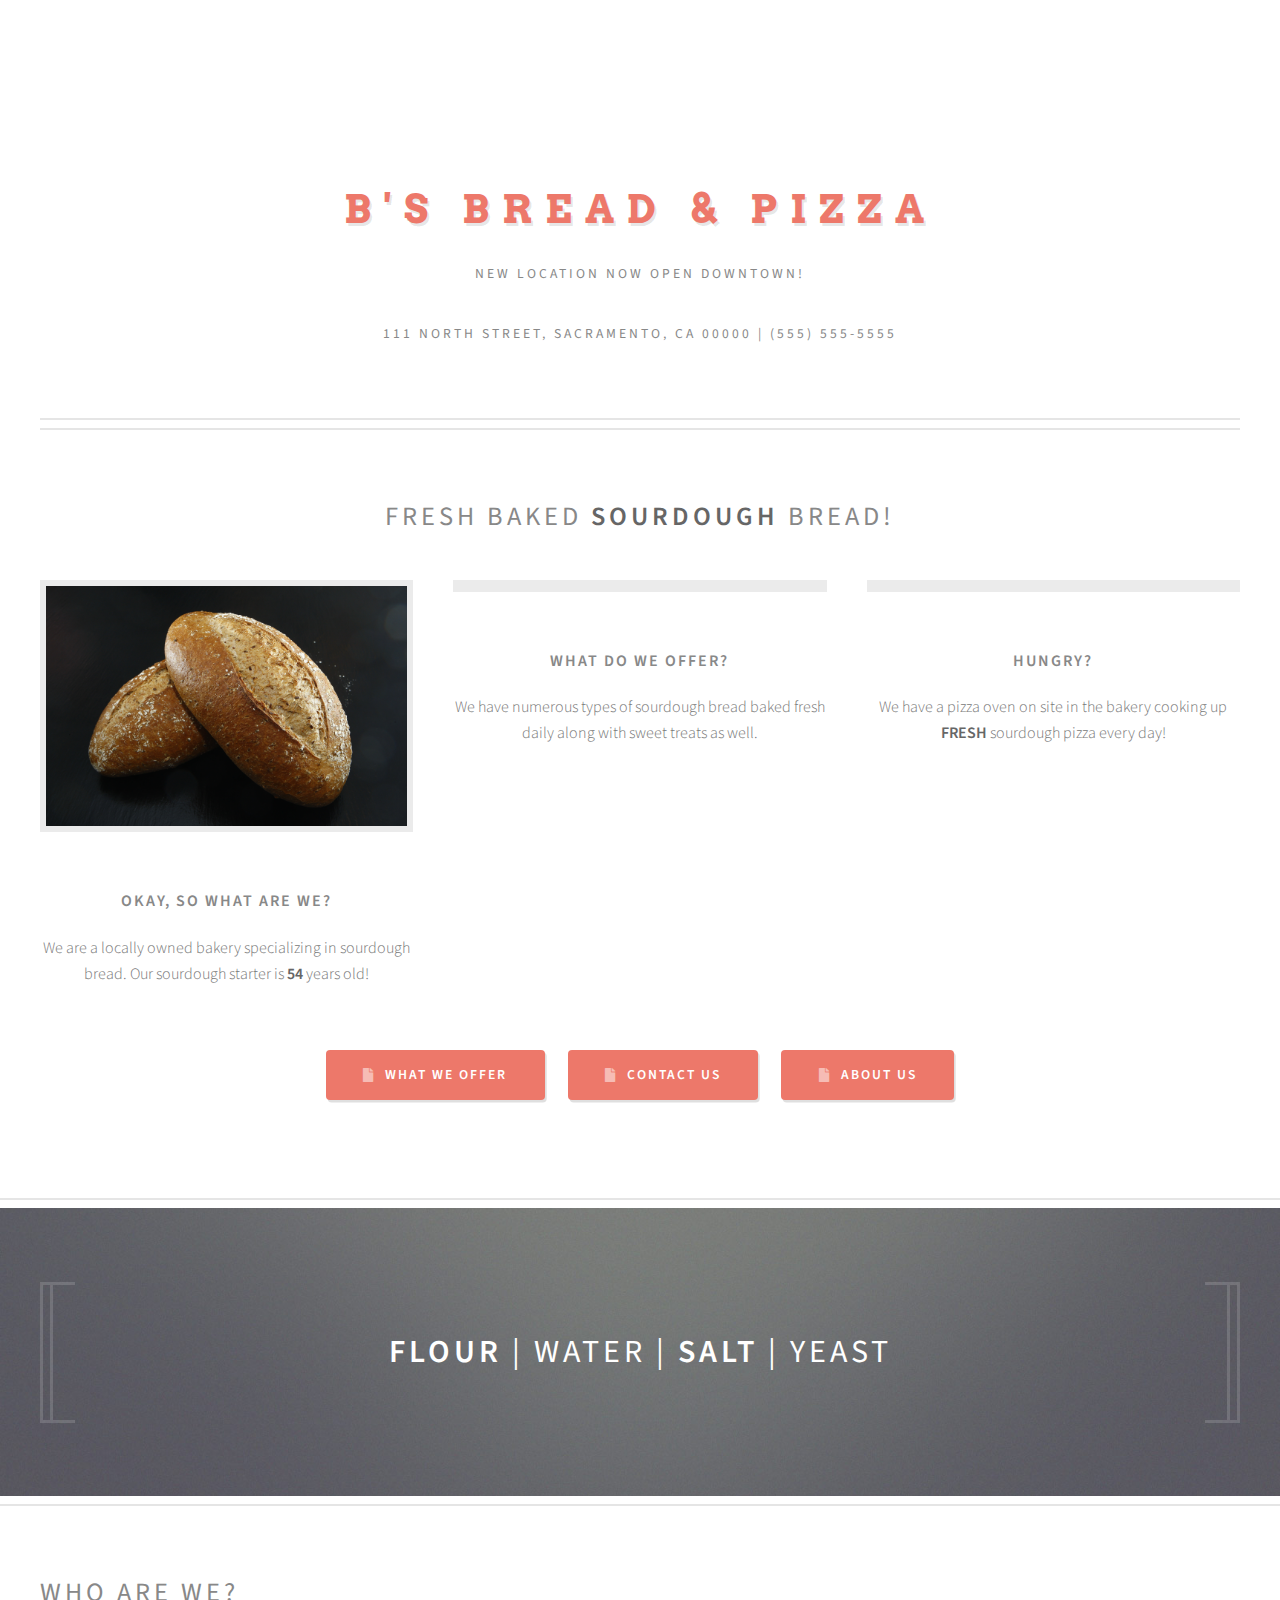
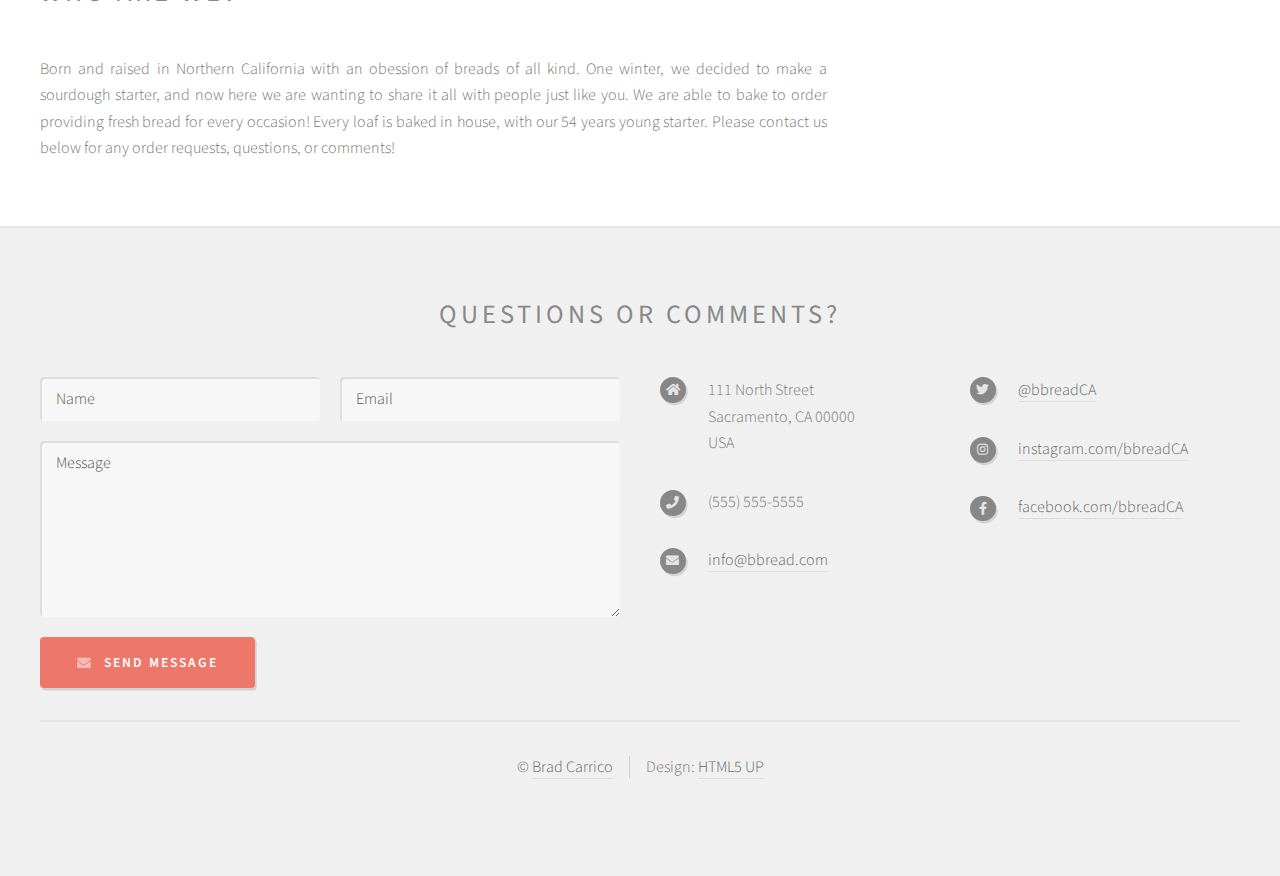
==== commit 7053baa5: "Broken links pointing to appropriate link. Media query to title and buttons with padding" ====
--- a/index.html
+++ b/index.html
@@ -99,7 +99,7 @@
 							</div>
 							<div class="col-12">
 								<ul class="actions">
-									<li><a href="./menu.html" class="button icon solid fa-file">What We Offer</a></li>
+									<li><a href="./menu.html" class="button icon solid fa-file" target="_blank">What We Offer</a></li>
 									<li><a href="#footer" class="button icon solid fa-file">Contact Us</a></li>
 									<li><a href="#banner" class="button icon solid fa-file">About Us</a></li>
 								</ul>
@@ -111,7 +111,7 @@
 			<!-- Banner -->
 				<section id="banner">
 					<div class="container">
-						<p><strong>Flour</strong> | Water | <strong>Salt</strong> | Yeast |</p>
+						<p><strong>Flour</strong> | Water | <strong>Salt</strong> | Yeast </p>
 					</div>
 				</section>
 
@@ -337,7 +337,7 @@
 					</div>
 					<div id="copyright" class="container">
 						<ul class="links">
-							<li>&copy; Untitled. All rights reserved.</li><li>Design: <a href="http://html5up.net">HTML5 UP</a></li>
+							<li>&copy; <a href="https://carrib.netlify.app" target="_blank">Brad Carrico</a></li><li>Design: <a href="http://html5up.net" target="_blank">HTML5 UP</a></li>
 						</ul>
 					</div>
 				</section>
--- a/assets/css/main.css
+++ b/assets/css/main.css
@@ -1586,7 +1586,7 @@
 	}
 
 		ul.actions li {
-			padding-left: 0;
+			padding: 2px;
 			display: inline-block;
 			margin: 0 0 0 1em;
 		}
@@ -1921,6 +1921,7 @@
 			text-shadow: 0.05em 0.075em 0 rgba(0, 0, 0, 0.1);
 			font-size: 3em;
 			letter-spacing: 13px;
+			line-height: 35px;
 		}
 
 			#header h1 a {
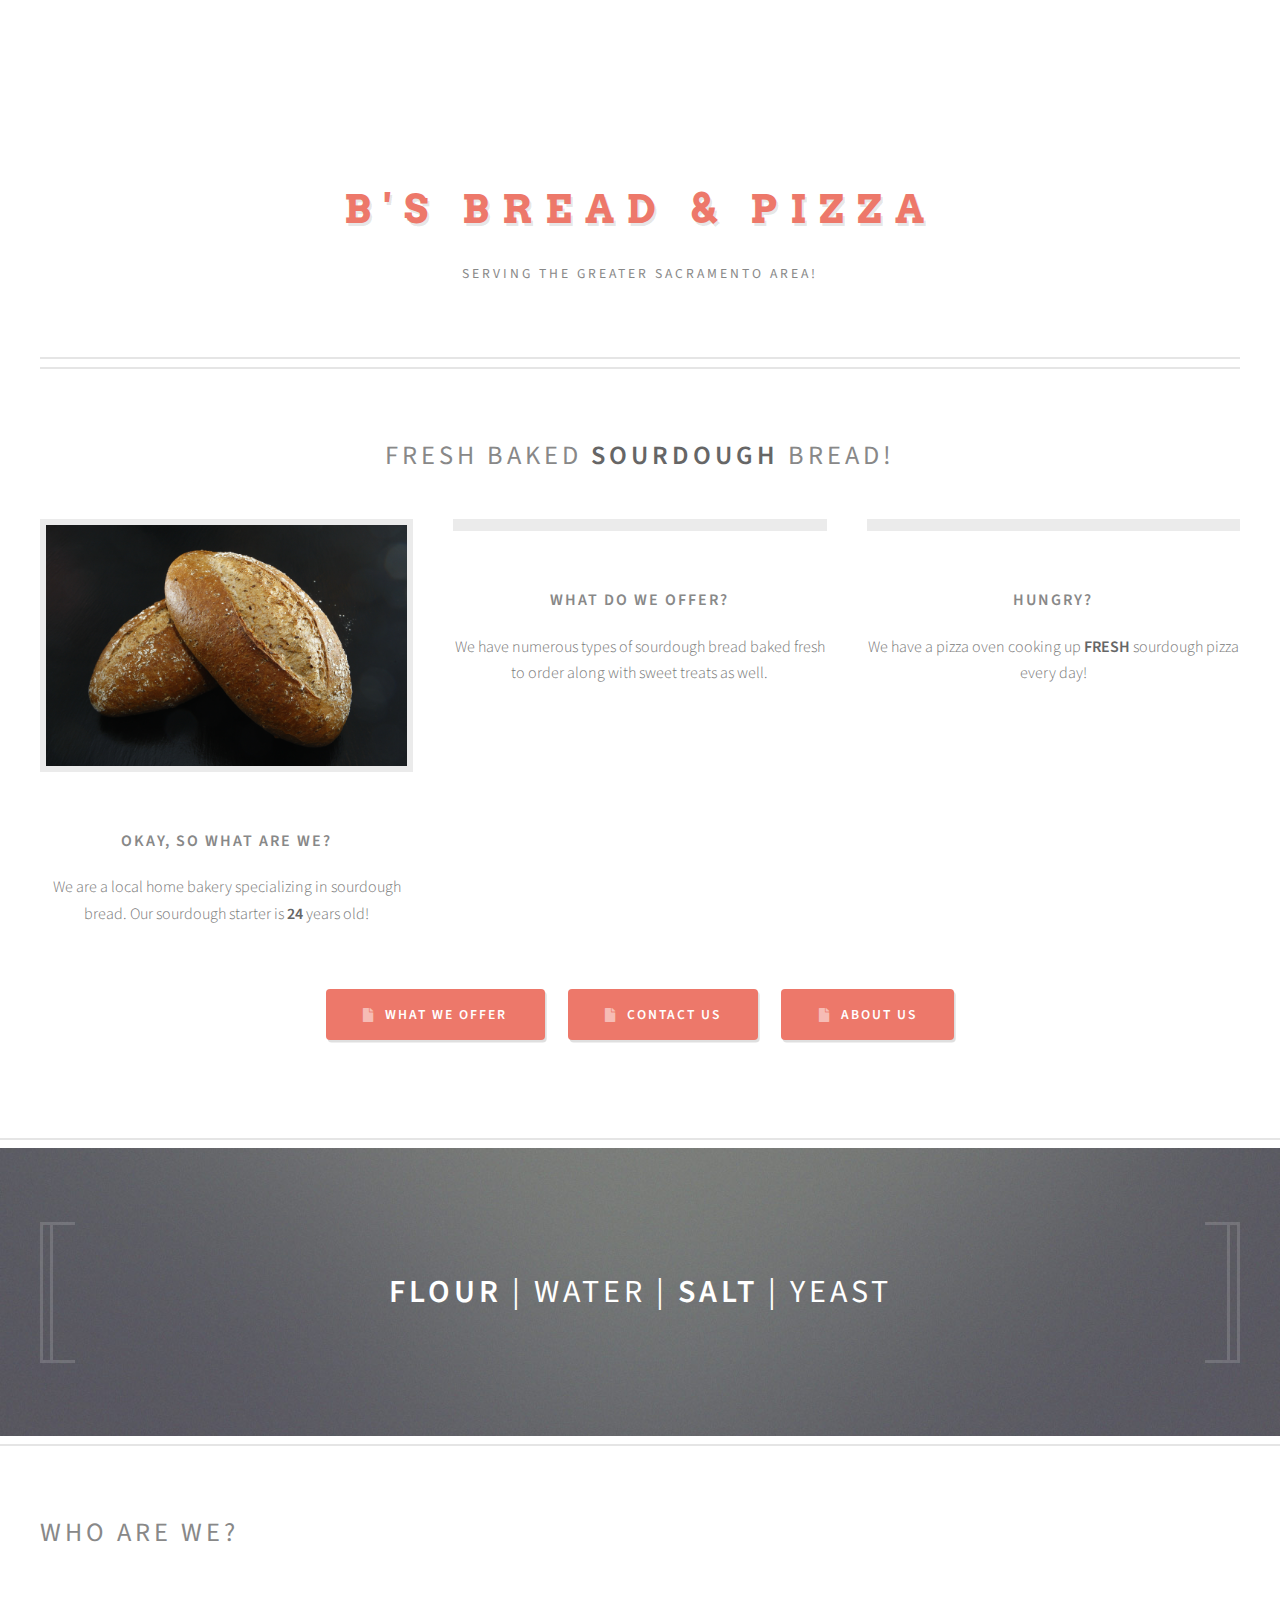
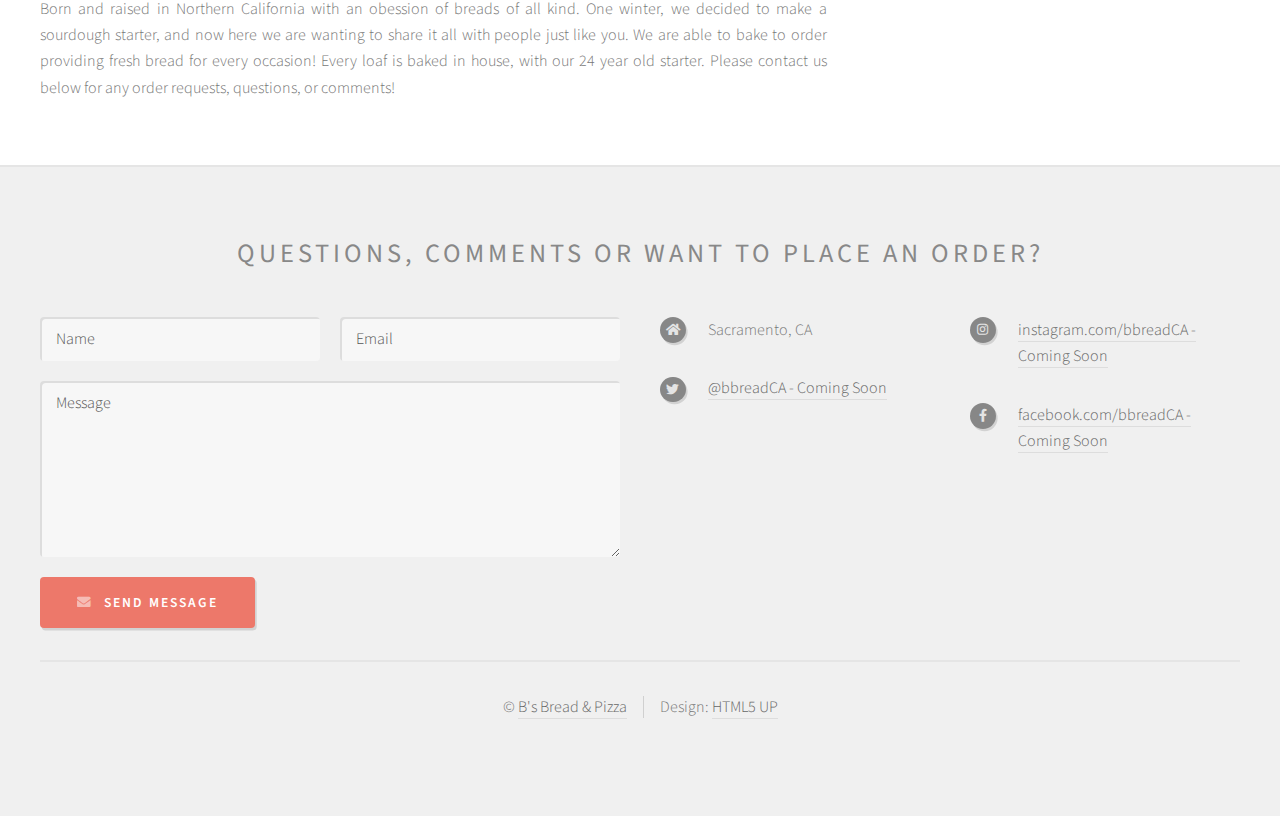
==== commit ff382c7d: "Update footer copyright" ====
--- a/index.html
+++ b/index.html
@@ -20,8 +20,8 @@
 
 						<!-- Logo -->
 							<h1 id="logo"><a href="index.html">B's Bread & Pizza</a></h1>
-							<p>New location now open downtown!</p>
-							<p>111 North Street, Sacramento, CA 00000   |   (555) 555-5555</p>
+							<p>Serving the Greater Sacramento Area!</p>
+							<!-- <p>111 North Street, Sacramento, CA 00000   |   (555) 555-5555</p> -->
 						
 
 						<!-- Nav -->
@@ -69,7 +69,7 @@
 										<header>
 											<h3>Okay, so what are we?</h3>
 										</header>
-										<p>We are a locally owned bakery specializing in sourdough bread. Our sourdough starter is <strong>54</strong> years old!</p>
+										<p>We are a local home bakery specializing in sourdough bread. Our sourdough starter is <strong>24</strong> years old!</p>
 									</section>
 
 							</div>
@@ -81,7 +81,7 @@
 										<header>
 											<h3>What do we offer?</h3>
 										</header>
-										<p>We have numerous types of sourdough bread baked fresh daily along with sweet treats as well.</p>
+										<p>We have numerous types of sourdough bread baked fresh to order along with sweet treats as well.</p>
 									</section>
 
 							</div>
@@ -93,7 +93,7 @@
 										<header>
 											<h3>Hungry?</h3>
 										</header>
-										<p>We have a pizza oven on site in the bakery cooking up <strong>FRESH</strong> sourdough pizza every day!</p>
+										<p>We have a pizza oven cooking up <strong>FRESH</strong> sourdough pizza every day!</p>
 									</section>
 
 							</div>
@@ -130,7 +130,7 @@
 											</header>
 											<!-- <a href="#" class="image featured"><img src="images/bakers02.jpg" alt="" /></a> -->
 											<!-- <h3>I mean isn't it possible?</h3> -->
-											<p>Born and raised in Northern California with an obession of breads of all kind. One winter, we decided to make a sourdough starter, and now here we are wanting to share it all with people just like you. We are able to bake to order providing fresh bread for every occasion! Every loaf is baked in house, with our 54 years young starter. Please contact us below for any order requests, questions, or comments!</p>
+											<p>Born and raised in Northern California with an obession of breads of all kind. One winter, we decided to make a sourdough starter, and now here we are wanting to share it all with people just like you. We are able to bake to order providing fresh bread for every occasion! Every loaf is baked in house, with our 24 year old starter. Please contact us below for any order requests, questions, or comments!</p>
 											<!-- <ul class="actions">
 												<li><a href="#" class="button icon solid fa-file">Continue Reading</a></li>
 											</ul> -->
@@ -270,7 +270,7 @@
 				<section id="footer">
 					<div class="container">
 						<header>
-							<h2>Questions or comments?</h2>
+							<h2>Questions, comments or want to place an Order?</h2>
 						</header>
 						<div class="row">
 							<div class="col-6 col-12-medium">
@@ -302,31 +302,28 @@
 										<div class="col-6 col-12-small">
 											<ul class="icons">
 												<li class="icon solid fa-home">
-													111 North Street<br />
-													Sacramento, CA 00000<br />
-													USA
-												</li>
-												<li class="icon solid fa-phone">
+													Sacramento, CA
+												</li>
+												<li class="icon brands fa-twitter">
+													<a href="#">@bbreadCA - Coming Soon</a>
+												</li>
+												<!-- <li class="icon solid fa-phone">
 													(555) 555-5555
-												</li>
-												<li class="icon solid fa-envelope">
-													<a href="#">info@bbread.com</a>
-												</li>
+												</li> -->
+												<!-- <li class="icon solid fa-envelope">
+													<a href="#">orders@bbread.com</a>
+												</li> -->
 											</ul>
 										</div>
 										<div class="col-6 col-12-small">
 											<ul class="icons">
-												<li class="icon brands fa-twitter">
-													<a href="#">@bbreadCA</a>
-												</li>
+												
 												<li class="icon brands fa-instagram">
-													<a href="#">instagram.com/bbreadCA</a>
-												</li>
-												<!-- <li class="icon brands fa-dribbble">
-													<a href="#">dribbble.com/untitled</a> -->
-												</li>
+													<a href="#">instagram.com/bbreadCA - Coming Soon</a>
+												</li>
+
 												<li class="icon brands fa-facebook-f">
-													<a href="#">facebook.com/bbreadCA</a>
+													<a href="#">facebook.com/bbreadCA - Coming Soon</a>
 												</li>
 											</ul>
 										</div>
@@ -337,7 +334,7 @@
 					</div>
 					<div id="copyright" class="container">
 						<ul class="links">
-							<li>&copy; <a href="https://carrib.netlify.app" target="_blank">Brad Carrico</a></li><li>Design: <a href="http://html5up.net" target="_blank">HTML5 UP</a></li>
+							<li>&copy; <a href="https://carrib.netlify.app" target="_blank">B's Bread & Pizza</a></li><li>Design: <a href="http://html5up.net" target="_blank">HTML5 UP</a></li>
 						</ul>
 					</div>
 				</section>
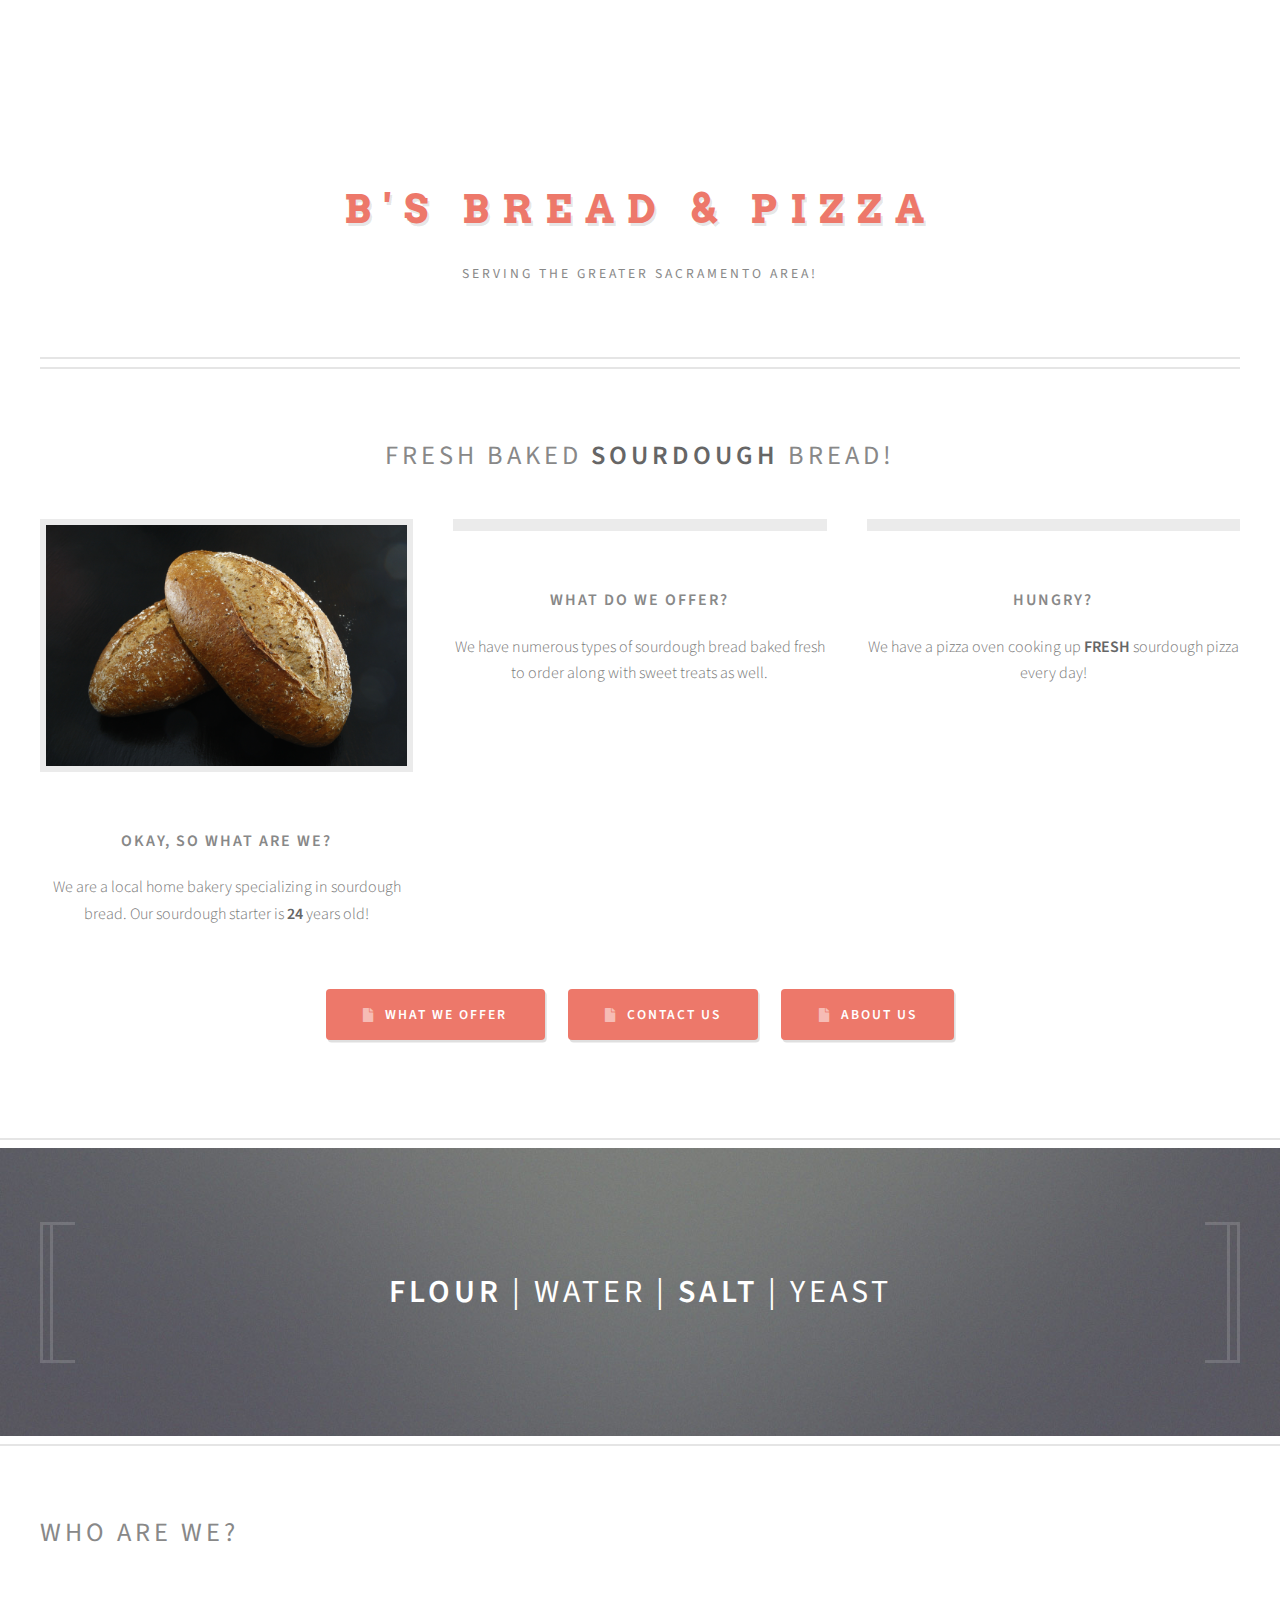
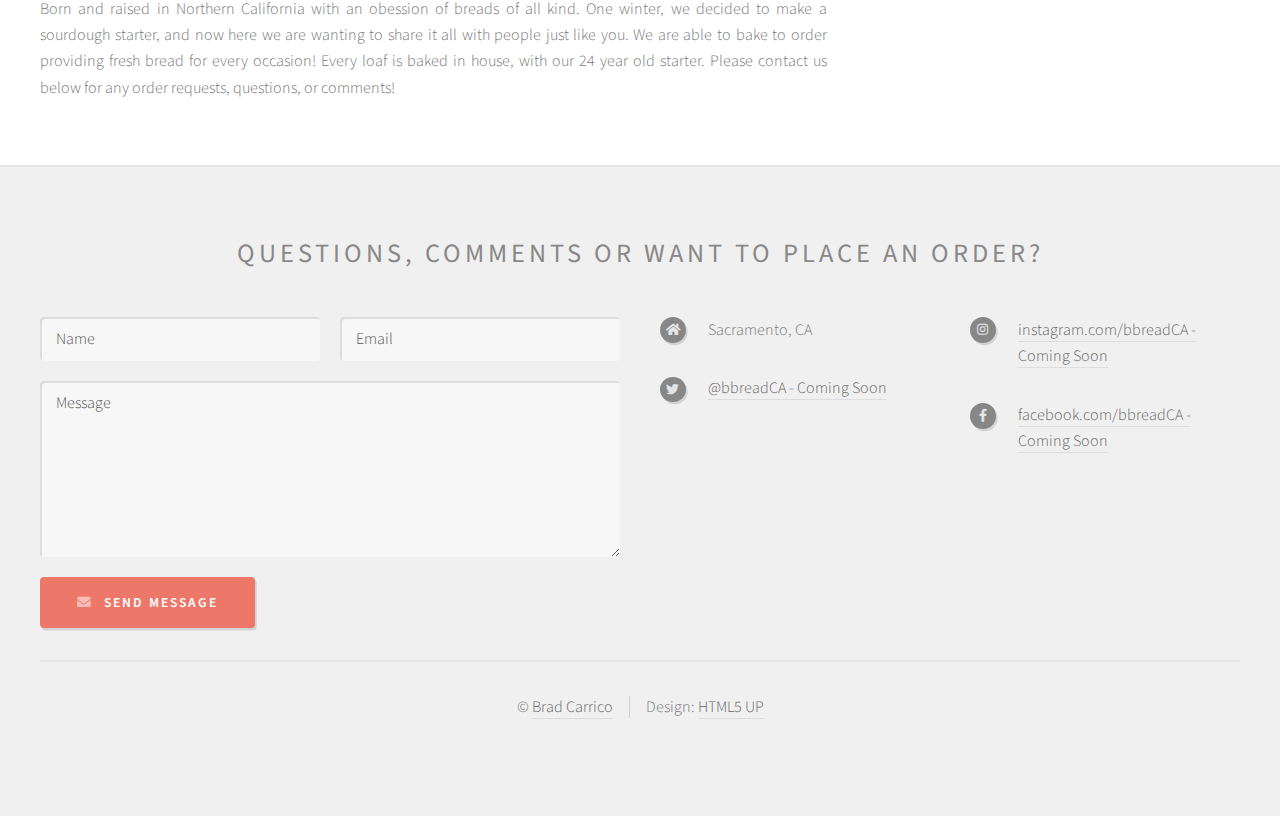
==== commit a3723d61: "Update text" ====
--- a/index.html
+++ b/index.html
@@ -334,7 +334,7 @@
 					</div>
 					<div id="copyright" class="container">
 						<ul class="links">
-							<li>&copy; <a href="https://carrib.netlify.app" target="_blank">B's Bread & Pizza</a></li><li>Design: <a href="http://html5up.net" target="_blank">HTML5 UP</a></li>
+							<li>&copy; <a href="https://carrib.netlify.app" target="_blank">Brad Carrico</a></li><li>Design: <a href="http://html5up.net" target="_blank">HTML5 UP</a></li>
 						</ul>
 					</div>
 				</section>
